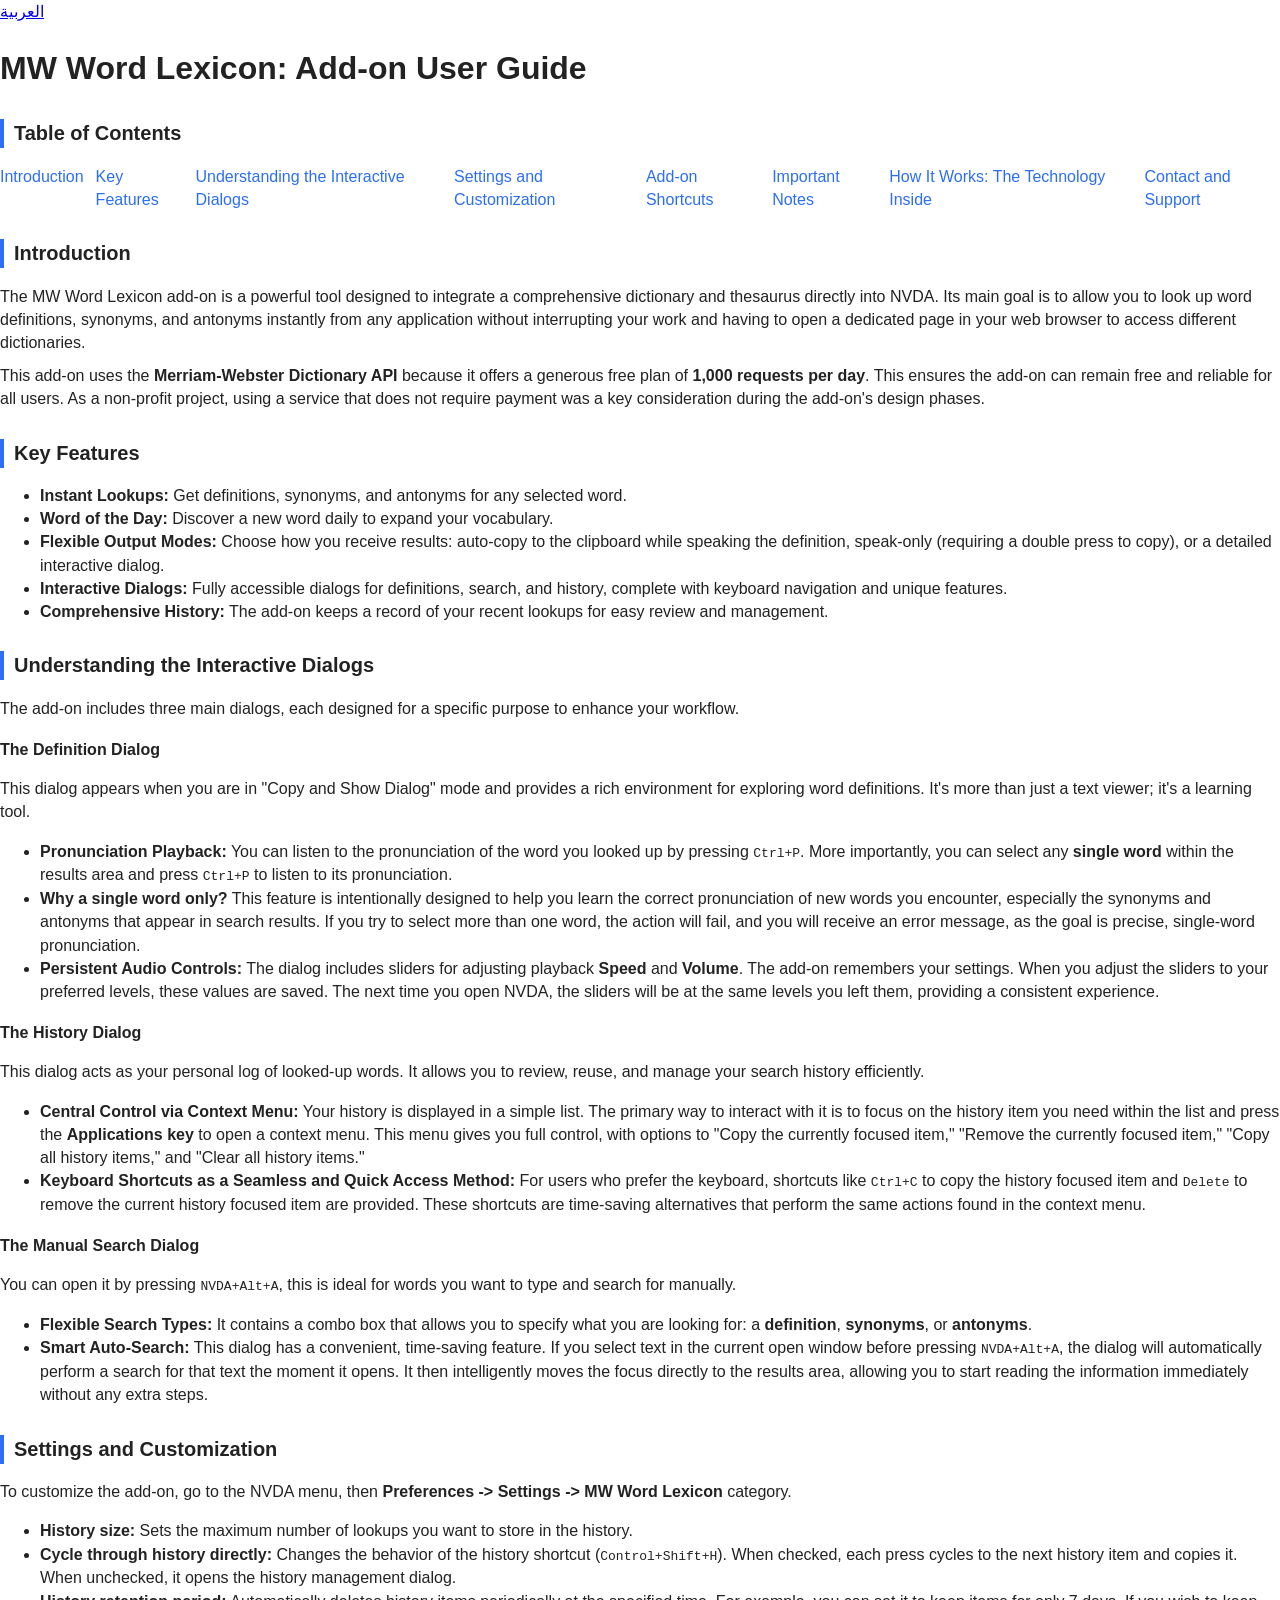
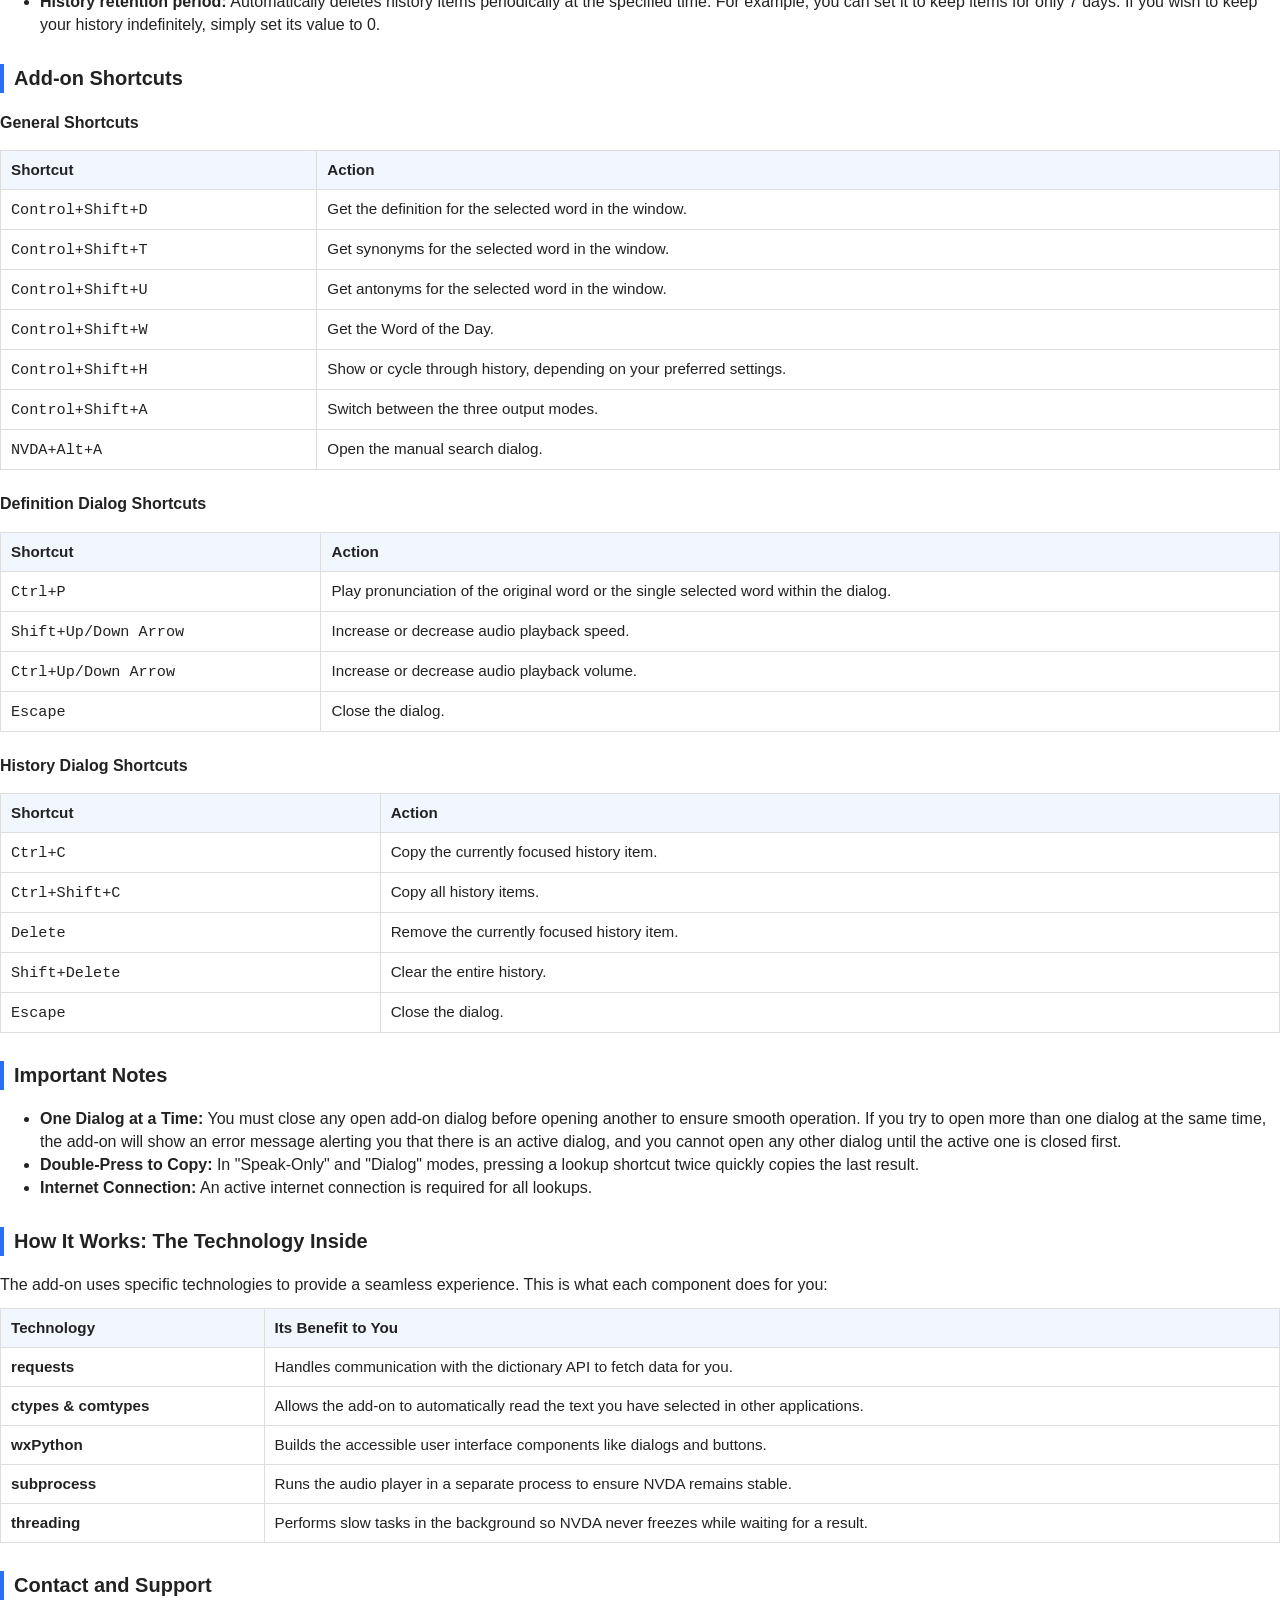
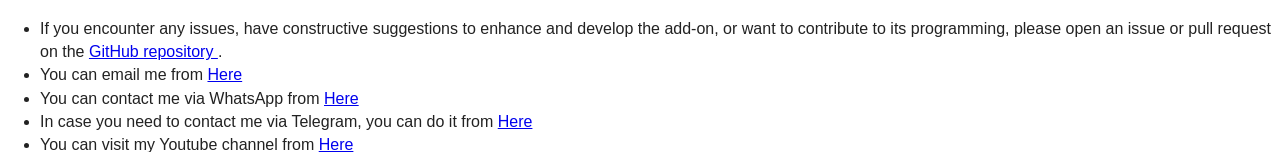
==== docs/en/eng.html @ 2c781e79 "Add user guide in both English and Arabic for the add-on" ====
<!DOCTYPE html>
<html lang="en">
<head>
    <meta charset="UTF-8">
    <meta name="viewport" content="width=device-width, initial-scale=1.0">
    <title>MW Word Lexicon Add-on User Guide</title>
    <link rel="stylesheet" href="style.css">
</head>
<body>
<a href="../ar/ara.html">العربية</a>
    <div class="container">
        <h1>MW Word Lexicon: Add-on User Guide</h1>

        <nav id="toc">
            <h2>Table of Contents</h2>
            <ul>
                <li><a href="#introduction">Introduction</a></li>
                <li><a href="#features">Key Features</a></li>
                <li><a href="#dialogs">Understanding the Interactive Dialogs</a></li>
                <li><a href="#settings">Settings and Customization</a></li>
                <li><a href="#shortcuts">Add-on Shortcuts</a></li>
                <li><a href="#important-notes">Important Notes</a></li>
                <li><a href="#tech">How It Works: The Technology Inside</a></li>
                <li><a href="#contact">Contact and Support</a></li>
            </ul>
        </nav>

        <section id="introduction">
            <h2>Introduction</h2>
            <p>
                The MW Word Lexicon add-on is a powerful tool designed to integrate a comprehensive dictionary and thesaurus directly into NVDA. Its main goal is to allow you to look up word definitions, synonyms, and antonyms instantly from any application without interrupting your work and having to open a dedicated page in your web browser to access different dictionaries.
            </p>
            <p>
                This add-on uses the <strong>Merriam-Webster Dictionary API</strong> because it offers a generous free plan of <strong>1,000 requests per day</strong>. This ensures the add-on can remain free and reliable for all users. As a non-profit project, using a service that does not require payment was a key consideration during the add-on's design phases.
            </p>
        </section>

        <section id="features">
            <h2>Key Features</h2>
            <ul>
                <li><strong>Instant Lookups:</strong> Get definitions, synonyms, and antonyms for any selected word.</li>
                <li><strong>Word of the Day:</strong> Discover a new word daily to expand your vocabulary.</li>
                <li><strong>Flexible Output Modes:</strong> Choose how you receive results: auto-copy to the clipboard while speaking the definition, speak-only (requiring a double press to copy), or a detailed interactive dialog.</li>
                <li><strong>Interactive Dialogs:</strong> Fully accessible dialogs for definitions, search, and history, complete with keyboard navigation and unique features.</li>
                <li><strong>Comprehensive History:</strong> The add-on keeps a record of your recent lookups for easy review and management.</li>
            </ul>
        </section>

        <section id="dialogs">
            <h2>Understanding the Interactive Dialogs</h2>
            <p>The add-on includes three main dialogs, each designed for a specific purpose to enhance your workflow.</p>

            <h3>The Definition Dialog</h3>
            <p>
                This dialog appears when you are in "Copy and Show Dialog" mode and provides a rich environment for exploring word definitions. It's more than just a text viewer; it's a learning tool.
            </p>
            <ul>
                <li>
                    <strong>Pronunciation Playback:</strong> You can listen to the pronunciation of the word you looked up by pressing <code>Ctrl+P</code>. More importantly, you can select any <strong>single word</strong> within the results area and press <code>Ctrl+P</code> to listen to its pronunciation.
                </li>
                <li>
                    <strong>Why a single word only?</strong> This feature is intentionally designed to help you learn the correct pronunciation of new words you encounter, especially the synonyms and antonyms that appear in search results. If you try to select more than one word, the action will fail, and you will receive an error message, as the goal is precise, single-word pronunciation.
                </li>
                <li>
                    <strong>Persistent Audio Controls:</strong> The dialog includes sliders for adjusting playback <strong>Speed</strong> and <strong>Volume</strong>. The add-on remembers your settings. When you adjust the sliders to your preferred levels, these values are saved. The next time you open NVDA, the sliders will be at the same levels you left them, providing a consistent experience.
                </li>
            </ul>

            <h3>The History Dialog</h3>
            <p>
                This dialog acts as your personal log of looked-up words. It allows you to review, reuse, and manage your search history efficiently.
            </p>
            <ul>
                <li>
                    <strong>Central Control via Context Menu:</strong> Your history is displayed in a simple list. The primary way to interact with it is to focus on the  history item you need within the list and press the <strong>Applications key</strong> to open a context menu. This menu gives you full control, with options to "Copy the currently focused item," "Remove the currently focused item," "Copy all history items," and "Clear all history items."
                </li>
                <li>
                    <strong>Keyboard Shortcuts as a Seamless and Quick Access Method:</strong> For users who prefer the keyboard, shortcuts like <code>Ctrl+C</code> to copy the history focused item and <code>Delete</code> to remove the current history focused item are provided. These shortcuts are time-saving alternatives that perform the same actions found in the context menu.
                </li>
            </ul>

            <h3>The Manual Search Dialog</h3>
            <p>
                You can open it by pressing <code>NVDA+Alt+A</code>, this is ideal for words you want to type and search for manually.
            </p>
            <ul>
                <li>
                    <strong>Flexible Search Types:</strong> It contains a combo box that allows you to specify what you are looking for: a <strong>definition</strong>, <strong>synonyms</strong>, or <strong>antonyms</strong>.
                </li>
                <li>
                    <strong>Smart Auto-Search:</strong> This dialog has a convenient, time-saving feature. If you select text in the current open window before pressing <code>NVDA+Alt+A</code>, the dialog will automatically perform a search for that text the moment it opens. It then intelligently moves the focus directly to the results area, allowing you to start reading the information immediately without any extra steps.
                </li>
            </ul>
        </section>

        <section id="settings">
             <h2>Settings and Customization</h2>
            <p>
                To customize the add-on, go to the NVDA menu, then <strong>Preferences -> Settings -> MW Word Lexicon</strong> category.
            </p>
            <ul>
                <li><strong>History size:</strong> Sets the maximum number of lookups you want to store in the history.</li>
                <li><strong>Cycle through history directly:</strong> Changes the behavior of the history shortcut (<code>Control+Shift+H</code>). When checked, each press cycles to the next history item and copies it. When unchecked, it opens the history management dialog.</li>
                <li><strong>History retention period:</strong> Automatically deletes history items periodically at the specified time. For example, you can set it to keep items for only 7 days. If you wish to keep your history indefinitely, simply set its value to 0.</li>
            </ul>
        </section>

        <section id="shortcuts">
            <h2>Add-on Shortcuts</h2>
            
            <h3>General Shortcuts</h3>
            <table>
                <thead><tr><th>Shortcut</th><th>Action</th></tr></thead>
                <tbody>
                    <tr><td><code>Control+Shift+D</code></td><td>Get the definition for the selected word in the window.</td></tr>
                    <tr><td><code>Control+Shift+T</code></td><td>Get synonyms for the selected word in the window.</td></tr>
                    <tr><td><code>Control+Shift+U</code></td><td>Get antonyms for the selected word in the window.</td></tr>
                    <tr><td><code>Control+Shift+W</code></td><td>Get the Word of the Day.</td></tr>
                    <tr><td><code>Control+Shift+H</code></td><td>Show or cycle through history, depending on your preferred settings.</td></tr>
                    <tr><td><code>Control+Shift+A</code></td><td>Switch between the three output modes.</td></tr>
                    <tr><td><code>NVDA+Alt+A</code></td><td>Open the manual search dialog.</td></tr>
                </tbody>
            </table>

            <h3>Definition Dialog Shortcuts</h3>
            <table>
                <thead><tr><th>Shortcut</th><th>Action</th></tr></thead>
                <tbody>
                    <tr><td><code>Ctrl+P</code></td><td>Play pronunciation of the original word or the single selected word within the dialog.</td></tr>
                    <tr><td><code>Shift+Up/Down Arrow</code></td><td>Increase or decrease audio playback speed.</td></tr>
                    <tr><td><code>Ctrl+Up/Down Arrow</code></td><td>Increase or decrease audio playback volume.</td></tr>
                    <tr><td><code>Escape</code></td><td>Close the dialog.</td></tr>
                </tbody>
            </table>

            <h3>History Dialog Shortcuts</h3>
            <table>
                <thead><tr><th>Shortcut</th><th>Action</th></tr></thead>
                <tbody>
                    <tr><td><code>Ctrl+C</code></td><td>Copy the currently focused history item.</td></tr>
                    <tr><td><code>Ctrl+Shift+C</code></td><td>Copy all history items.</td></tr>
                    <tr><td><code>Delete</code></td><td>Remove the currently focused history item.</td></tr>
                    <tr><td><code>Shift+Delete</code></td><td>Clear the entire history.</td></tr>
                    <tr><td><code>Escape</code></td><td>Close the dialog.</td></tr>
                </tbody>
            </table>
        </section>
        
        <section id="important-notes">
            <h2>Important Notes</h2>
            <ul>
                <li><strong>One Dialog at a Time:</strong> You must close any open add-on dialog before opening another to ensure smooth operation. If you try to open more than one dialog at the same time, the add-on will show an error message alerting you that there is an active dialog, and you cannot open any other dialog until the active one is closed first.</li>
                <li><strong>Double-Press to Copy:</strong> In "Speak-Only" and "Dialog" modes, pressing a lookup shortcut twice quickly copies the last result.</li>
                <li><strong>Internet Connection:</strong> An active internet connection is required for all lookups.</li>
            </ul>
        </section>

        <section id="tech">
            <h2>How It Works: The Technology Inside</h2>
            <p>The add-on uses specific technologies to provide a seamless experience. This is what each component does for you:</p>
            <table>
                <thead>
                    <tr>
                        <th>Technology</th>
                        <th>Its Benefit to You</th>
                    </tr>
                </thead>
                <tbody>
                    <tr>
                        <td><strong>requests</strong></td>
                        <td>Handles communication with the dictionary API to fetch data for you.</td>
                    </tr>
                    <tr>
                        <td><strong>ctypes & comtypes</strong></td>
                        <td>Allows the add-on to automatically read the text you have selected in other applications.</td>
                    </tr>
                    <tr>
                        <td><strong>wxPython</strong></td>
                        <td>Builds the accessible user interface components like dialogs and buttons.</td>
                    </tr>
                    <tr>
                        <td><strong>subprocess</strong></td>
                        <td>Runs the audio player in a separate process to ensure NVDA remains stable.</td>
                    </tr>
                    <tr>
                        <td><strong>threading</strong></td>
                        <td>Performs slow tasks in the background so NVDA never freezes while waiting for a result.</td>
                    </tr>
                </tbody>
            </table>
        </section>

        <section id="contact">
            <h2>Contact and Support</h2>
            <ul>
                <li>If you encounter any issues, have constructive suggestions to enhance and develop the add-on, or want to contribute to its programming, please open an issue or pull request on the
                    <a href="https://github.com/Abdullahashraf32/MW-word-lexicon/tree/MW-word-lexicon/">
                        GitHub repository
                    </a>.
                </li>
                <li>You can email me from <a href="mailto: abdullahashraf4846@gmail.com">Here</a></li>
                <li>You can contact me via WhatsApp from <a href="https://wa.me/+201148467527">Here</a></li>
                <li>In case you need to contact me via Telegram, you can do it from <a href="https://t.me/abdullahashraf4846">Here</a></li>
                <li>You can visit my Youtube channel from <a href="https://www.youtube.com/@AbdullahAshraf-zc5dx">Here</a></li>
            </ul>
        </section>
    </div>
</body>
</html>
---- docs/en/style.css ----
:root {
  --max-width: 980px;
  --accent: #2c6ef6;
  --muted: #666;
  --striped-bg: #fafafa;
  --table-border: #ddd;
  --heading-bg: #f6f8fb;
}

body {
  font-family: -apple-system, BlinkMacSystemFont, "Segoe UI", Roboto, "Helvetica Neue", Arial, sans-serif;
  margin: 0;
  padding: 0;
  color: #222;
  line-height: 1.45;
  background: #fff;
}

header {
  background: var(--heading-bg);
  border-bottom: 1px solid #e6e9ef;
  padding: 18px;
}

header h1 {
  margin: 0 0 8px 0;
  font-size: 1.6rem;
}

nav ul {
  list-style: none;
  padding: 0;
  margin: 0;
  display: flex;
  gap: 12px;
}

nav a {
  color: var(--accent);
  text-decoration: none;
}

main {
  max-width: var(--max-width);
  margin: 18px auto;
  padding: 0 18px;
}

h2 {
  margin-top: 28px;
  font-size: 1.25rem;
  border-left: 4px solid var(--accent);
  padding-left: 10px;
  background: #fff;
}

h3 {
  margin-top: 18px;
  font-size: 1rem;
}

p {
  margin: 10px 0;
}

table {
  width: 100%;
  border-collapse: collapse;
  margin: 12px 0 22px 0;
  font-size: 0.95rem;
}

table th,
table td {
  border: 1px solid var(--table-border);
  padding: 8px 10px;
  text-align: left;
  vertical-align: top;
}

table thead th {
  background: #f2f6ff;
  font-weight: 600;
}

table.striped tbody tr:nth-child(odd) {
  background: var(--striped-bg);
}

nav a:hover,
nav a:focus {
  text-decoration: underline;
}

footer {
  max-width: var(--max-width);
  margin: 24px auto;
  padding: 10px 18px;
  color: var(--muted);
  font-size: 0.9rem;
  border-top: 1px solid #eee;
}
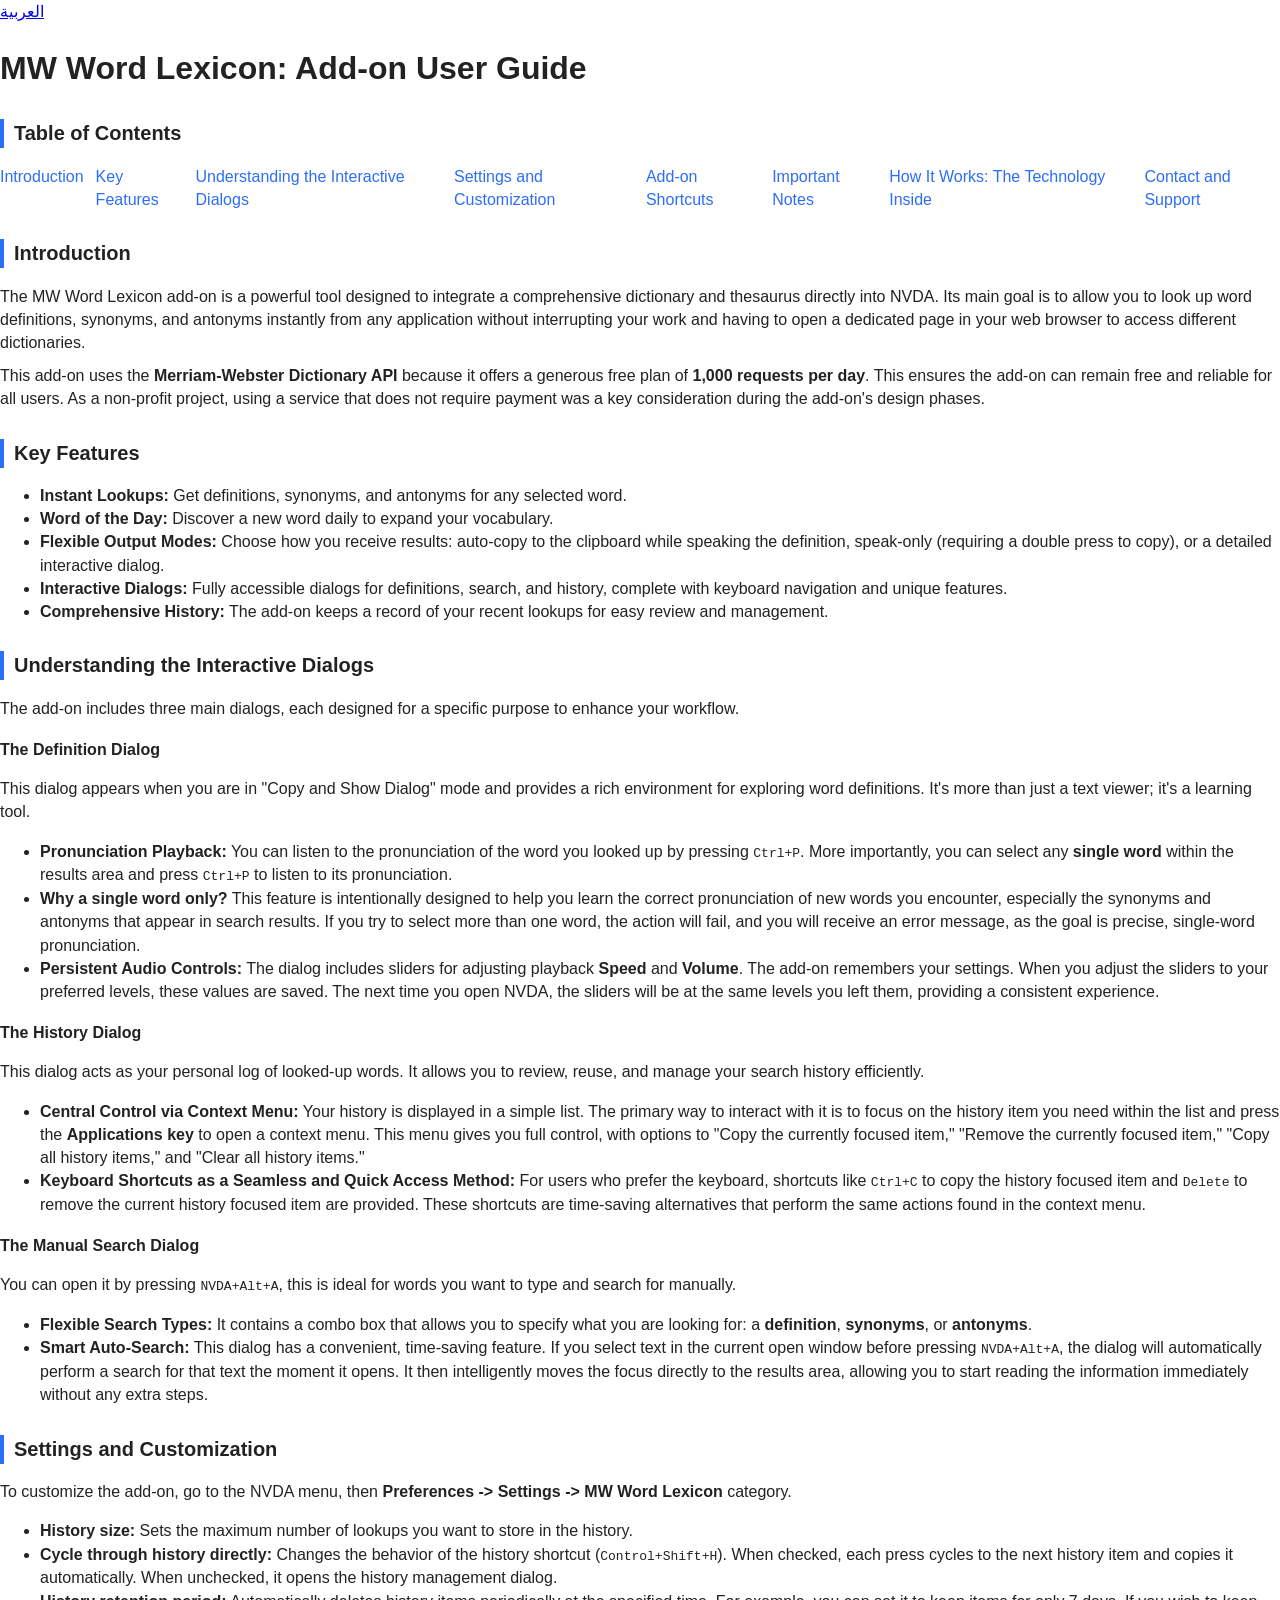
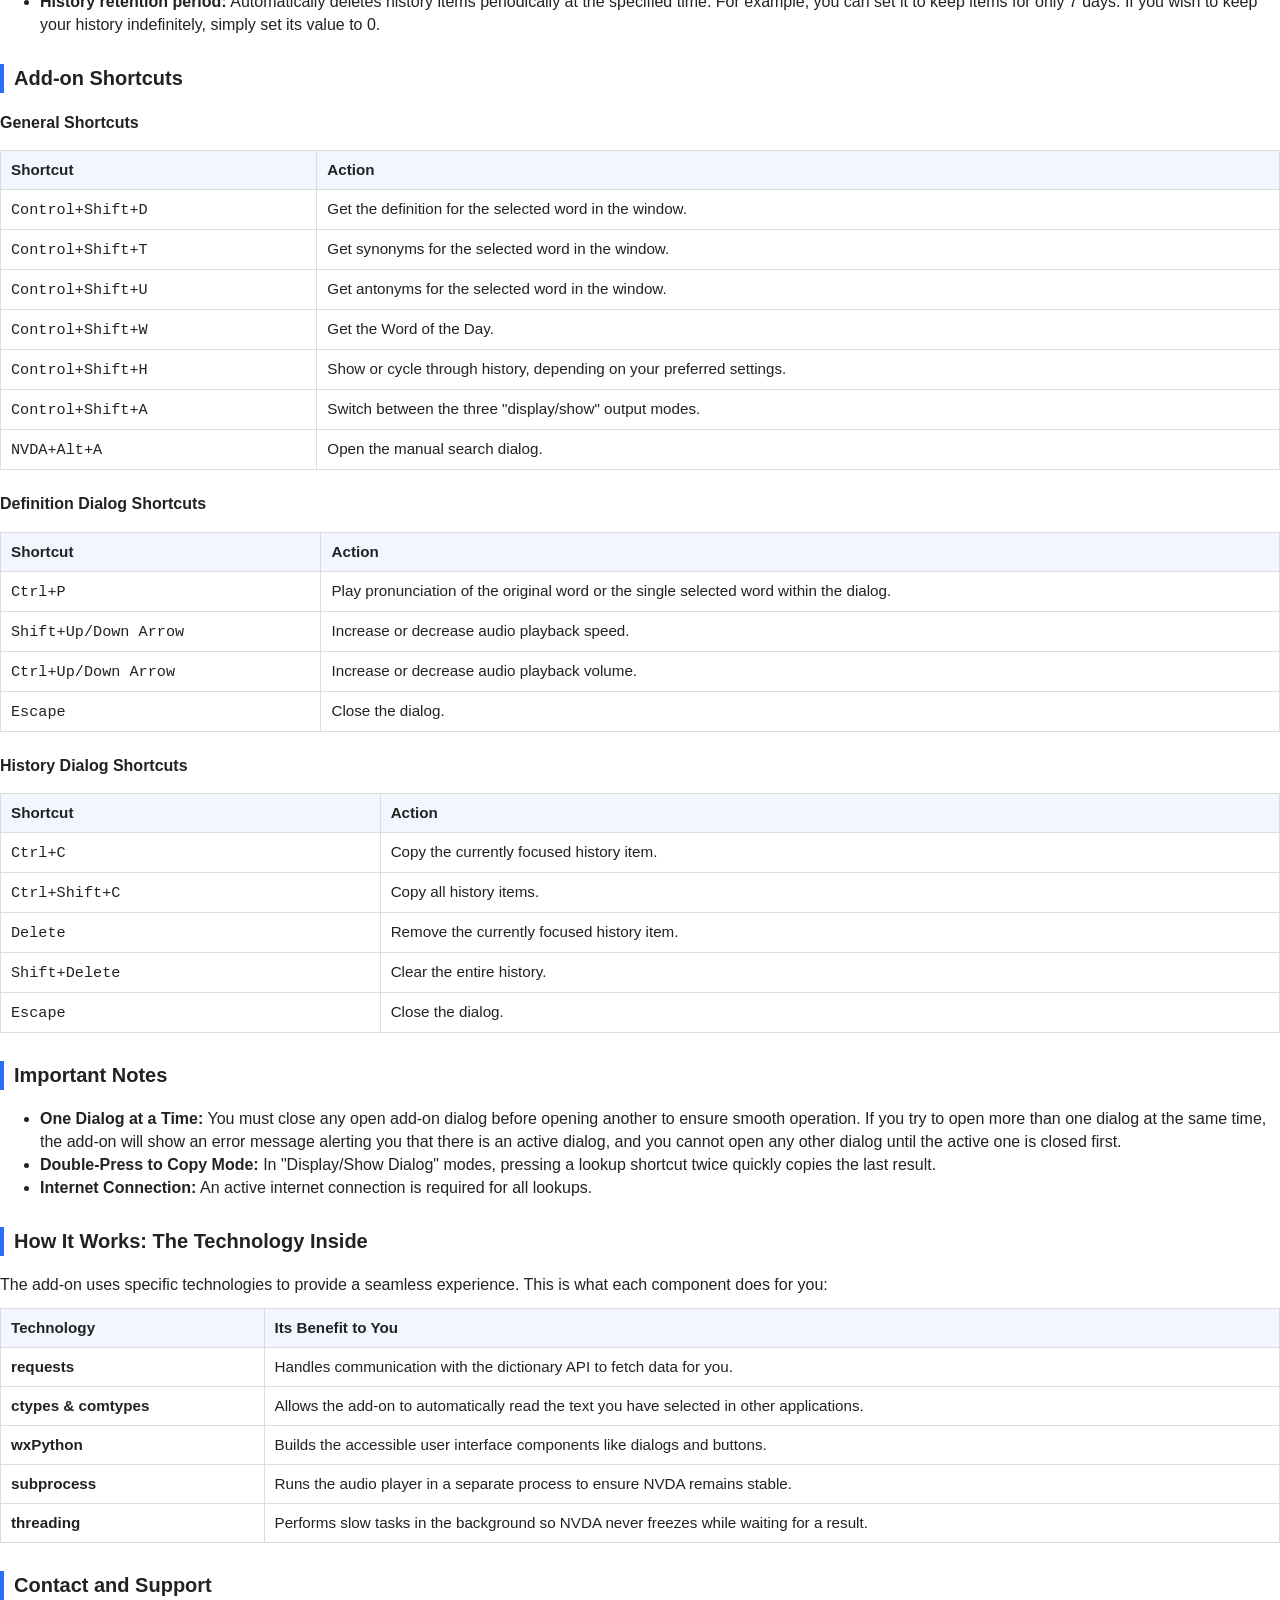
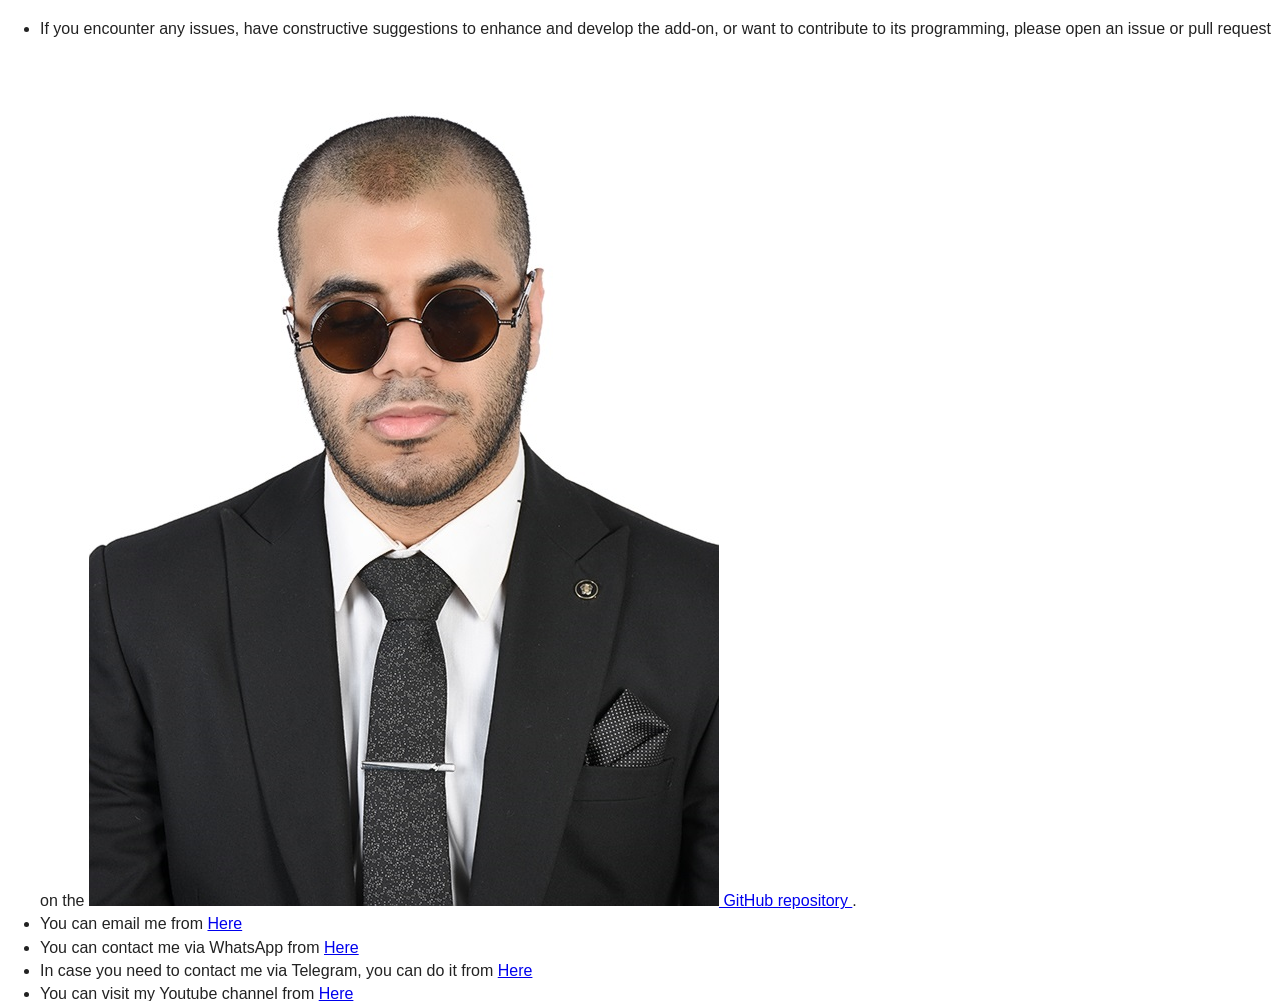
==== commit 4b2cc31f: "Add NVDA addon template, include GPLv2 LICENSE file, and adding some improvements for the user guide" ====
--- a/docs/en/eng.html
+++ b/docs/en/eng.html
@@ -100,7 +100,7 @@
             </p>
             <ul>
                 <li><strong>History size:</strong> Sets the maximum number of lookups you want to store in the history.</li>
-                <li><strong>Cycle through history directly:</strong> Changes the behavior of the history shortcut (<code>Control+Shift+H</code>). When checked, each press cycles to the next history item and copies it. When unchecked, it opens the history management dialog.</li>
+                <li><strong>Cycle through history directly:</strong> Changes the behavior of the history shortcut (<code>Control+Shift+H</code>). When checked, each press cycles to the next history item and copies it automatically. When unchecked, it opens the history management dialog.</li>
                 <li><strong>History retention period:</strong> Automatically deletes history items periodically at the specified time. For example, you can set it to keep items for only 7 days. If you wish to keep your history indefinitely, simply set its value to 0.</li>
             </ul>
         </section>
@@ -117,7 +117,7 @@
                     <tr><td><code>Control+Shift+U</code></td><td>Get antonyms for the selected word in the window.</td></tr>
                     <tr><td><code>Control+Shift+W</code></td><td>Get the Word of the Day.</td></tr>
                     <tr><td><code>Control+Shift+H</code></td><td>Show or cycle through history, depending on your preferred settings.</td></tr>
-                    <tr><td><code>Control+Shift+A</code></td><td>Switch between the three output modes.</td></tr>
+                    <tr><td><code>Control+Shift+A</code></td><td>Switch between the three "display/show" output modes.</td></tr>
                     <tr><td><code>NVDA+Alt+A</code></td><td>Open the manual search dialog.</td></tr>
                 </tbody>
             </table>
@@ -150,7 +150,7 @@
             <h2>Important Notes</h2>
             <ul>
                 <li><strong>One Dialog at a Time:</strong> You must close any open add-on dialog before opening another to ensure smooth operation. If you try to open more than one dialog at the same time, the add-on will show an error message alerting you that there is an active dialog, and you cannot open any other dialog until the active one is closed first.</li>
-                <li><strong>Double-Press to Copy:</strong> In "Speak-Only" and "Dialog" modes, pressing a lookup shortcut twice quickly copies the last result.</li>
+                <li><strong>Double-Press to Copy Mode:</strong> In "Display/Show Dialog" modes, pressing a lookup shortcut twice quickly copies the last result.</li>
                 <li><strong>Internet Connection:</strong> An active internet connection is required for all lookups.</li>
             </ul>
         </section>
@@ -194,9 +194,11 @@
             <h2>Contact and Support</h2>
             <ul>
                 <li>If you encounter any issues, have constructive suggestions to enhance and develop the add-on, or want to contribute to its programming, please open an issue or pull request on the
-                    <a href="https://github.com/Abdullahashraf32/MW-word-lexicon/tree/MW-word-lexicon/">
-                        GitHub repository
-                    </a>.
+                    <a href="https://github.com/Abdullahashraf32/MW-word-lexicon/tree/MW-word-lexicon/"
+target="_blank" rel="noopener noreferrer">
+    <img src="DSC_8938.png" alt="My Photo"/>
+    GitHub repository
+  </a>.
                 </li>
                 <li>You can email me from <a href="mailto: abdullahashraf4846@gmail.com">Here</a></li>
                 <li>You can contact me via WhatsApp from <a href="https://wa.me/+201148467527">Here</a></li>
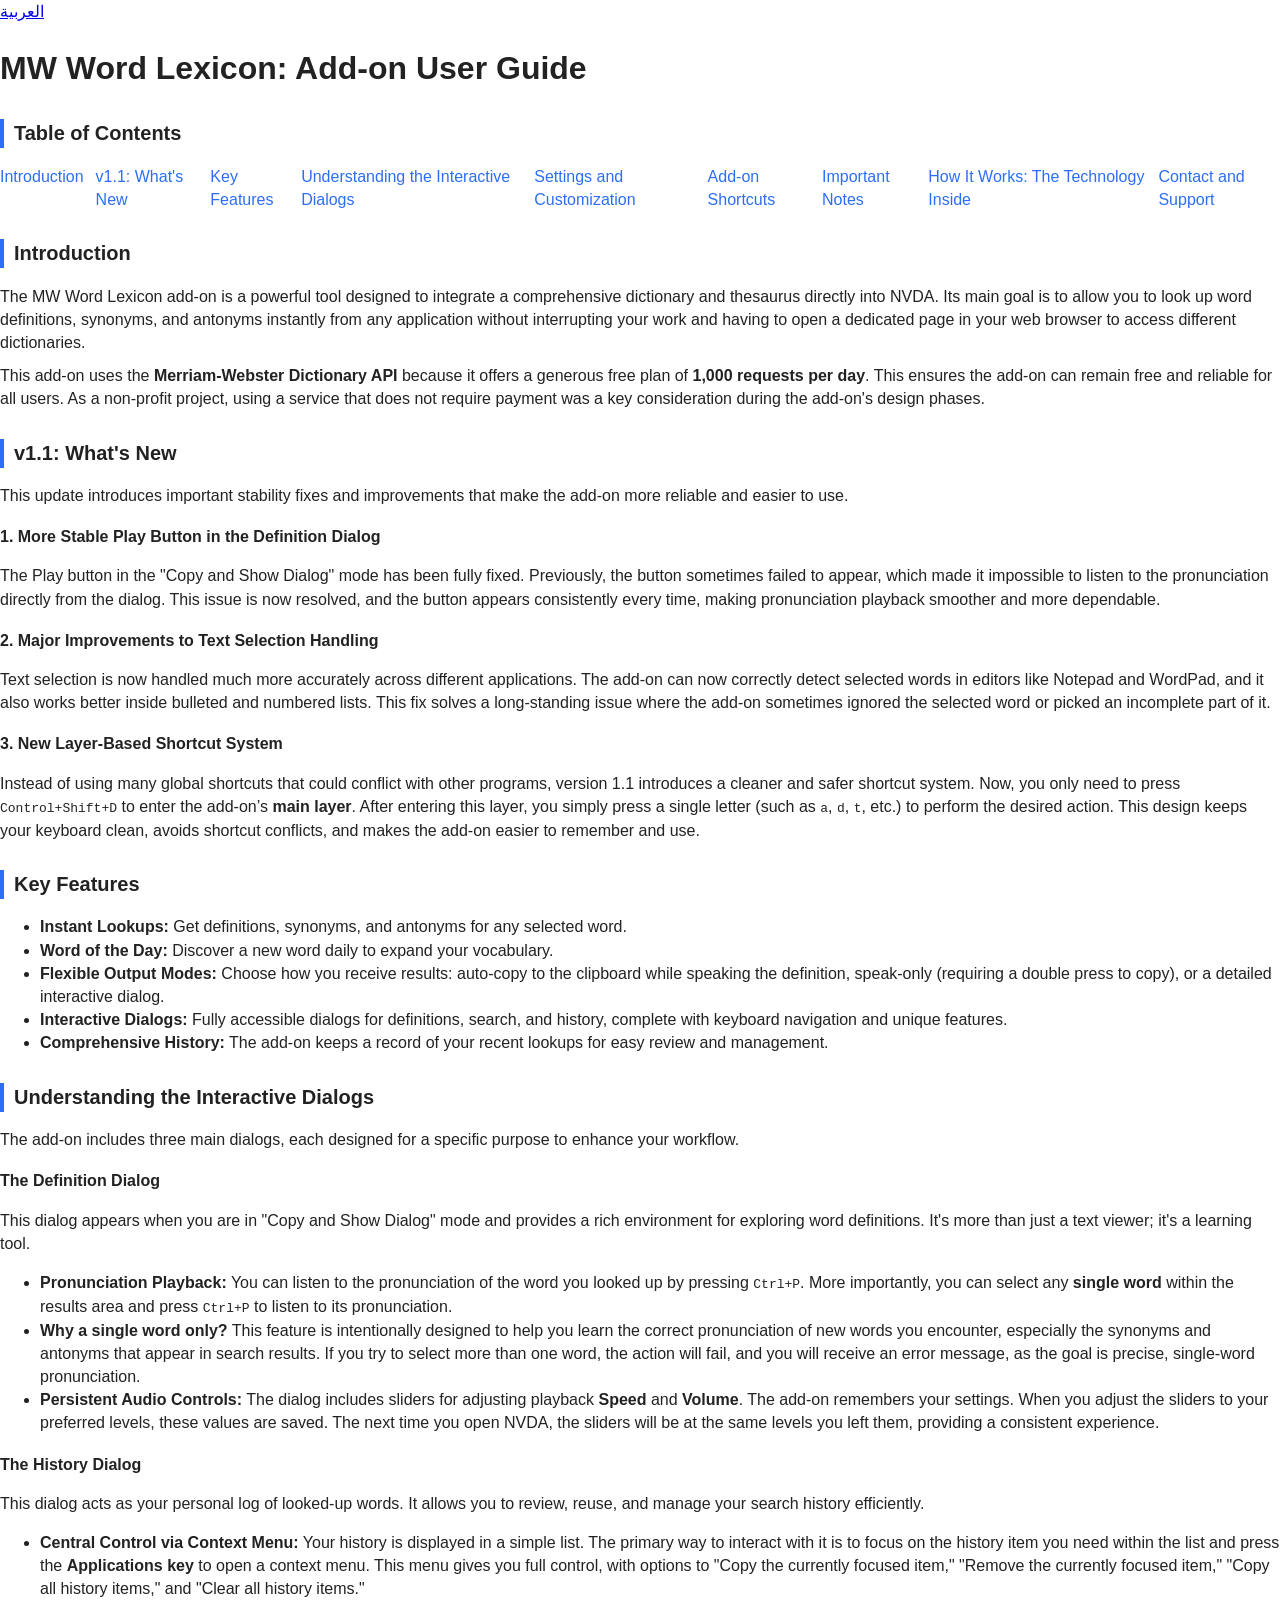
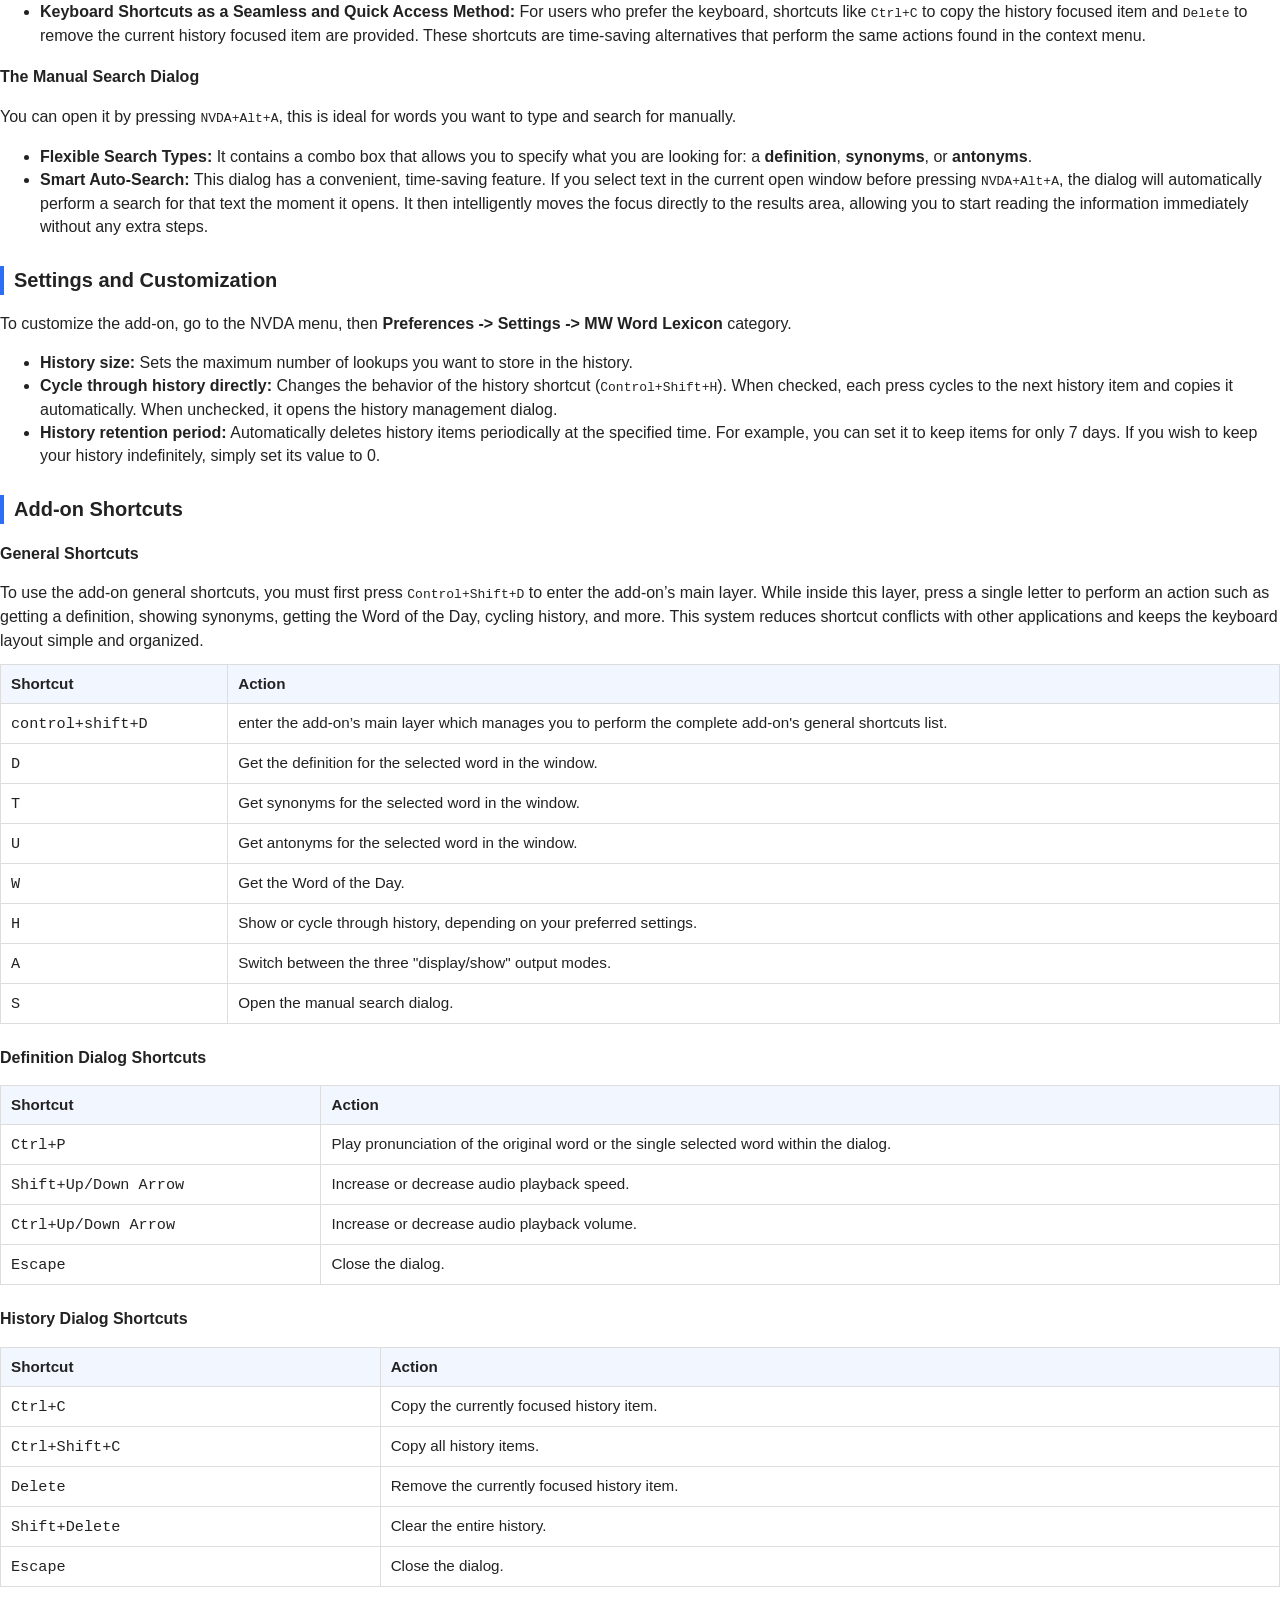
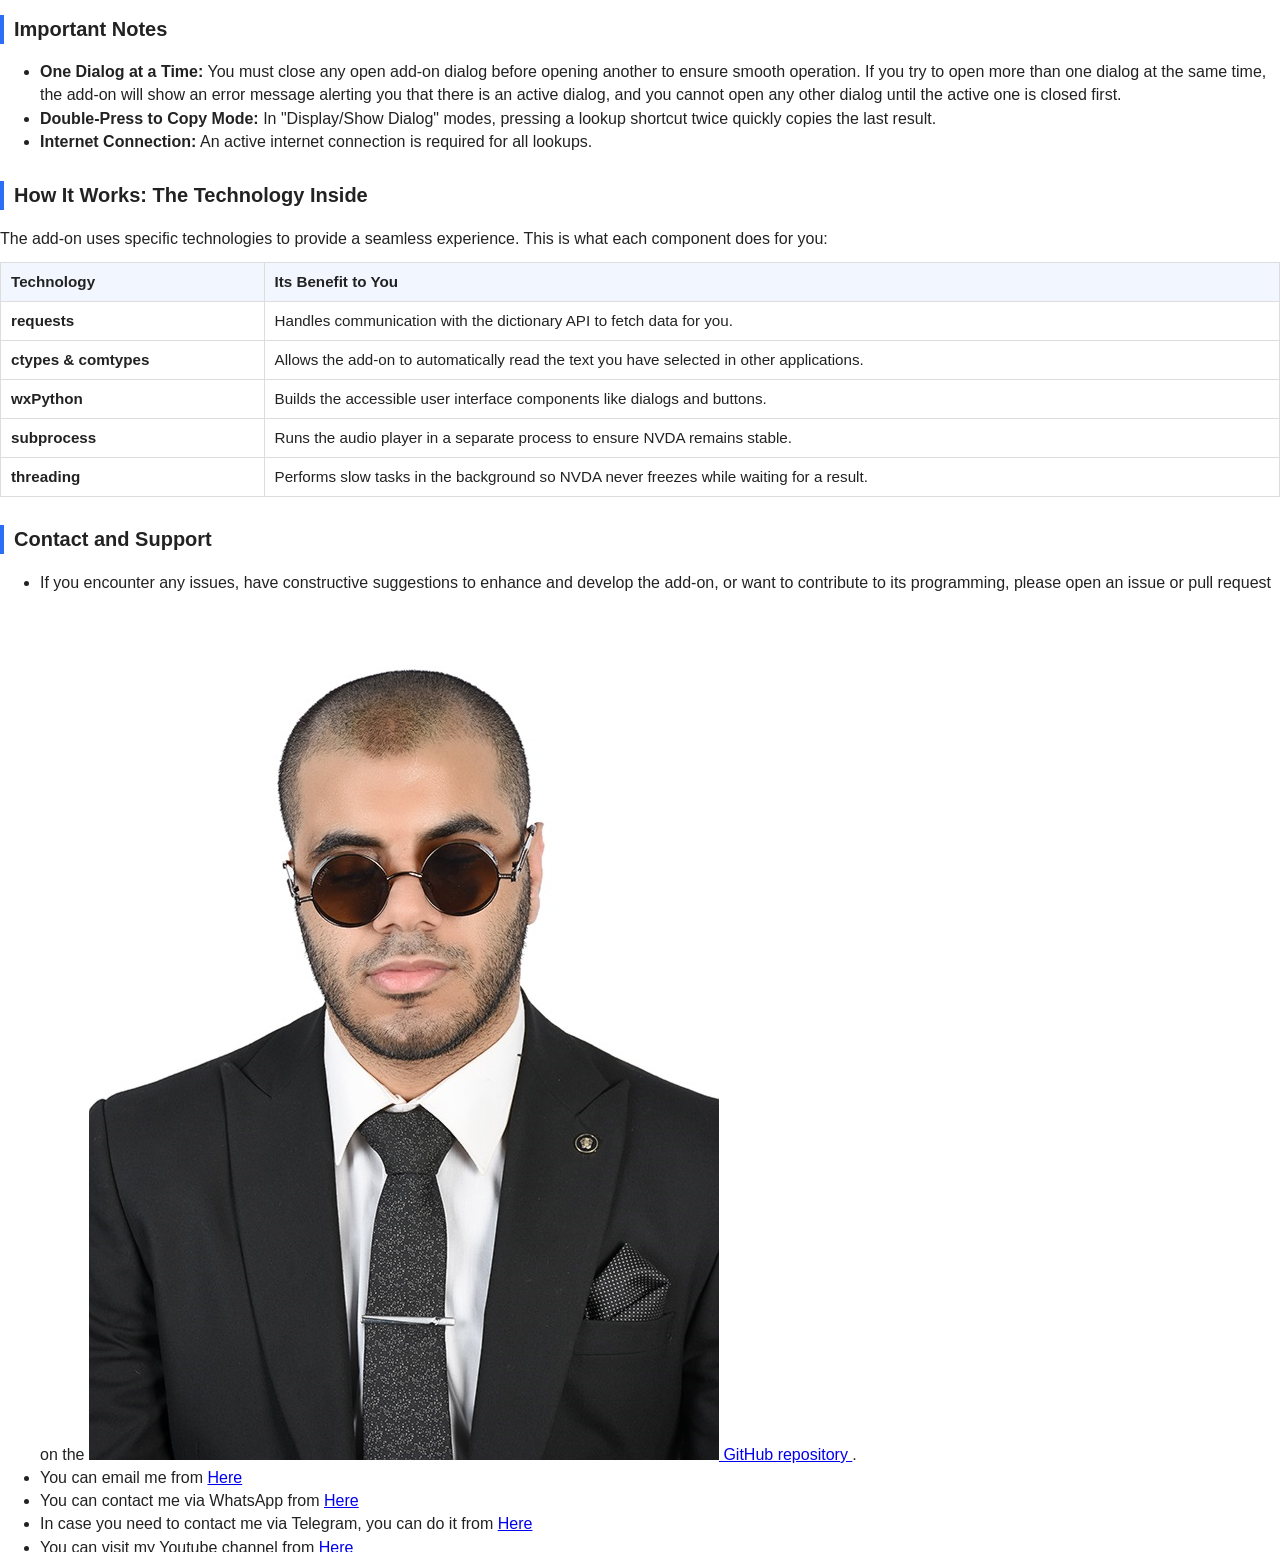
==== commit 26dbb9fa: "explaining the new addo-on's release changes in the add-on's userguide and readme files" ====
--- a/docs/en/eng.html
+++ b/docs/en/eng.html
@@ -15,6 +15,7 @@
             <h2>Table of Contents</h2>
             <ul>
                 <li><a href="#introduction">Introduction</a></li>
+                <li><a href="#v1.1update">v1.1: What's New</a></li>
                 <li><a href="#features">Key Features</a></li>
                 <li><a href="#dialogs">Understanding the Interactive Dialogs</a></li>
                 <li><a href="#settings">Settings and Customization</a></li>
@@ -34,6 +35,34 @@
                 This add-on uses the <strong>Merriam-Webster Dictionary API</strong> because it offers a generous free plan of <strong>1,000 requests per day</strong>. This ensures the add-on can remain free and reliable for all users. As a non-profit project, using a service that does not require payment was a key consideration during the add-on's design phases.
             </p>
         </section>
+<section id="v1.1update">
+    <h2>v1.1: What's New</h2>
+    <p>
+        This update introduces important stability fixes and improvements that make the add-on more reliable and easier to use.
+    </p>
+
+    <h3>1. More Stable Play Button in the Definition Dialog</h3>
+    <p>
+        The Play button in the "Copy and Show Dialog" mode has been fully fixed. 
+        Previously, the button sometimes failed to appear, which made it impossible to listen to the pronunciation directly from the dialog. 
+        This issue is now resolved, and the button appears consistently every time, making pronunciation playback smoother and more dependable.
+    </p>
+
+    <h3>2. Major Improvements to Text Selection Handling</h3>
+    <p>
+        Text selection is now handled much more accurately across different applications.  
+        The add-on can now correctly detect selected words in editors like Notepad and WordPad, and it also works better inside bulleted and numbered lists.  
+        This fix solves a long-standing issue where the add-on sometimes ignored the selected word or picked an incomplete part of it.
+    </p>
+
+    <h3>3. New Layer-Based Shortcut System</h3>
+    <p>
+        Instead of using many global shortcuts that could conflict with other programs, version 1.1 introduces a cleaner and safer shortcut system.  
+        Now, you only need to press <code>Control+Shift+D</code> to enter the add-on’s <strong>main layer</strong>.  
+        After entering this layer, you simply press a single letter (such as <code>a</code>, <code>d</code>, <code>t</code>, etc.) to perform the desired action.  
+        This design keeps your keyboard clean, avoids shortcut conflicts, and makes the add-on easier to remember and use.
+    </p>
+</section>
 
         <section id="features">
             <h2>Key Features</h2>
@@ -109,16 +138,22 @@
             <h2>Add-on Shortcuts</h2>
             
             <h3>General Shortcuts</h3>
+           <p>
+    To use the add-on general shortcuts, you must first press <code>Control+Shift+D</code> to enter the add-on’s main layer.  
+    While inside this layer, press a single letter to perform an action such as getting a definition, showing synonyms, getting the Word of the Day, cycling history, and more.  
+    This system reduces shortcut conflicts with other applications and keeps the keyboard layout simple and organized.
+</p>
             <table>
                 <thead><tr><th>Shortcut</th><th>Action</th></tr></thead>
                 <tbody>
-                    <tr><td><code>Control+Shift+D</code></td><td>Get the definition for the selected word in the window.</td></tr>
-                    <tr><td><code>Control+Shift+T</code></td><td>Get synonyms for the selected word in the window.</td></tr>
-                    <tr><td><code>Control+Shift+U</code></td><td>Get antonyms for the selected word in the window.</td></tr>
-                    <tr><td><code>Control+Shift+W</code></td><td>Get the Word of the Day.</td></tr>
-                    <tr><td><code>Control+Shift+H</code></td><td>Show or cycle through history, depending on your preferred settings.</td></tr>
-                    <tr><td><code>Control+Shift+A</code></td><td>Switch between the three "display/show" output modes.</td></tr>
-                    <tr><td><code>NVDA+Alt+A</code></td><td>Open the manual search dialog.</td></tr>
+<tr><td><code>control+shift+D</code></td><td>enter the add-on’s main layer which manages you to perform the complete add-on's general shortcuts list.</td></tr>
+                    <tr><td><code>D</code></td><td>Get the definition for the selected word in the window.</td></tr>
+                    <tr><td><code>T</code></td><td>Get synonyms for the selected word in the window.</td></tr>
+                    <tr><td><code>U</code></td><td>Get antonyms for the selected word in the window.</td></tr>
+                    <tr><td><code>W</code></td><td>Get the Word of the Day.</td></tr>
+                    <tr><td><code>H</code></td><td>Show or cycle through history, depending on your preferred settings.</td></tr>
+                    <tr><td><code>A</code></td><td>Switch between the three "display/show" output modes.</td></tr>
+                    <tr><td><code>S</code></td><td>Open the manual search dialog.</td></tr>
                 </tbody>
             </table>
 
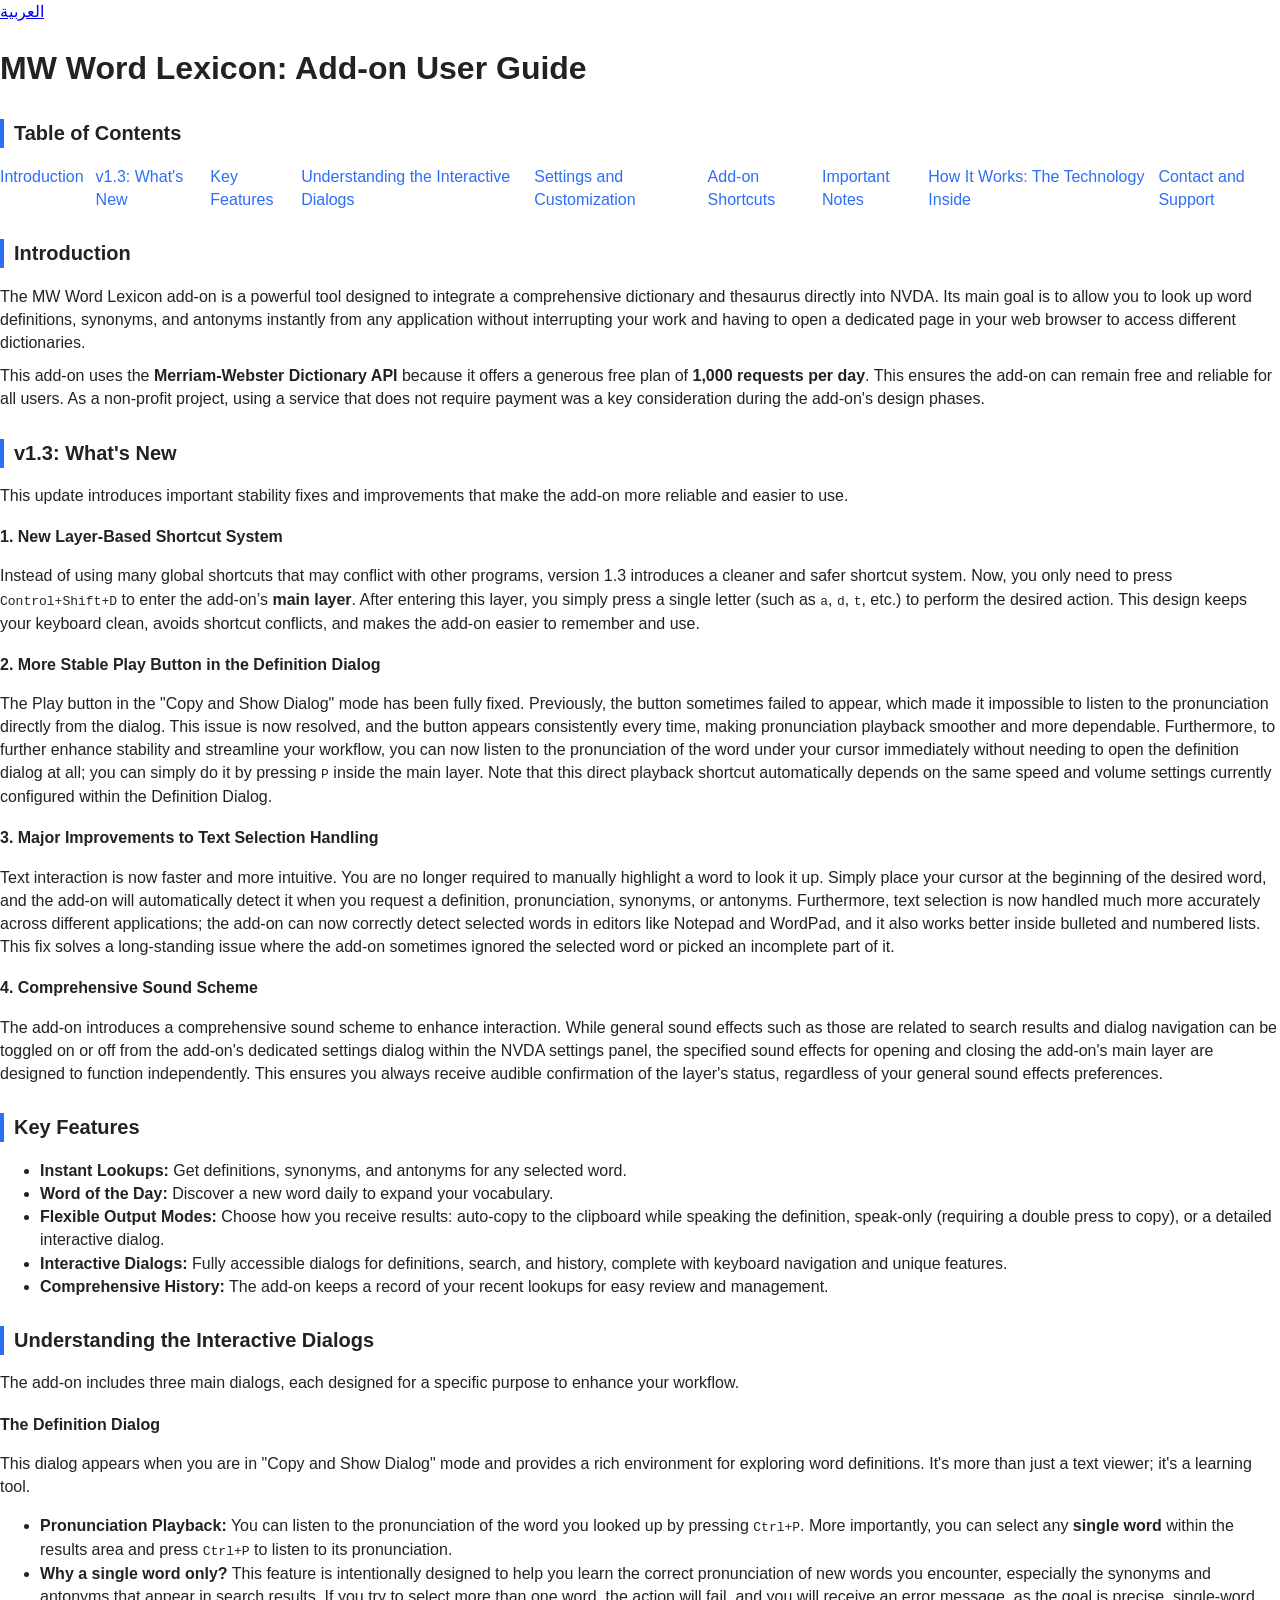
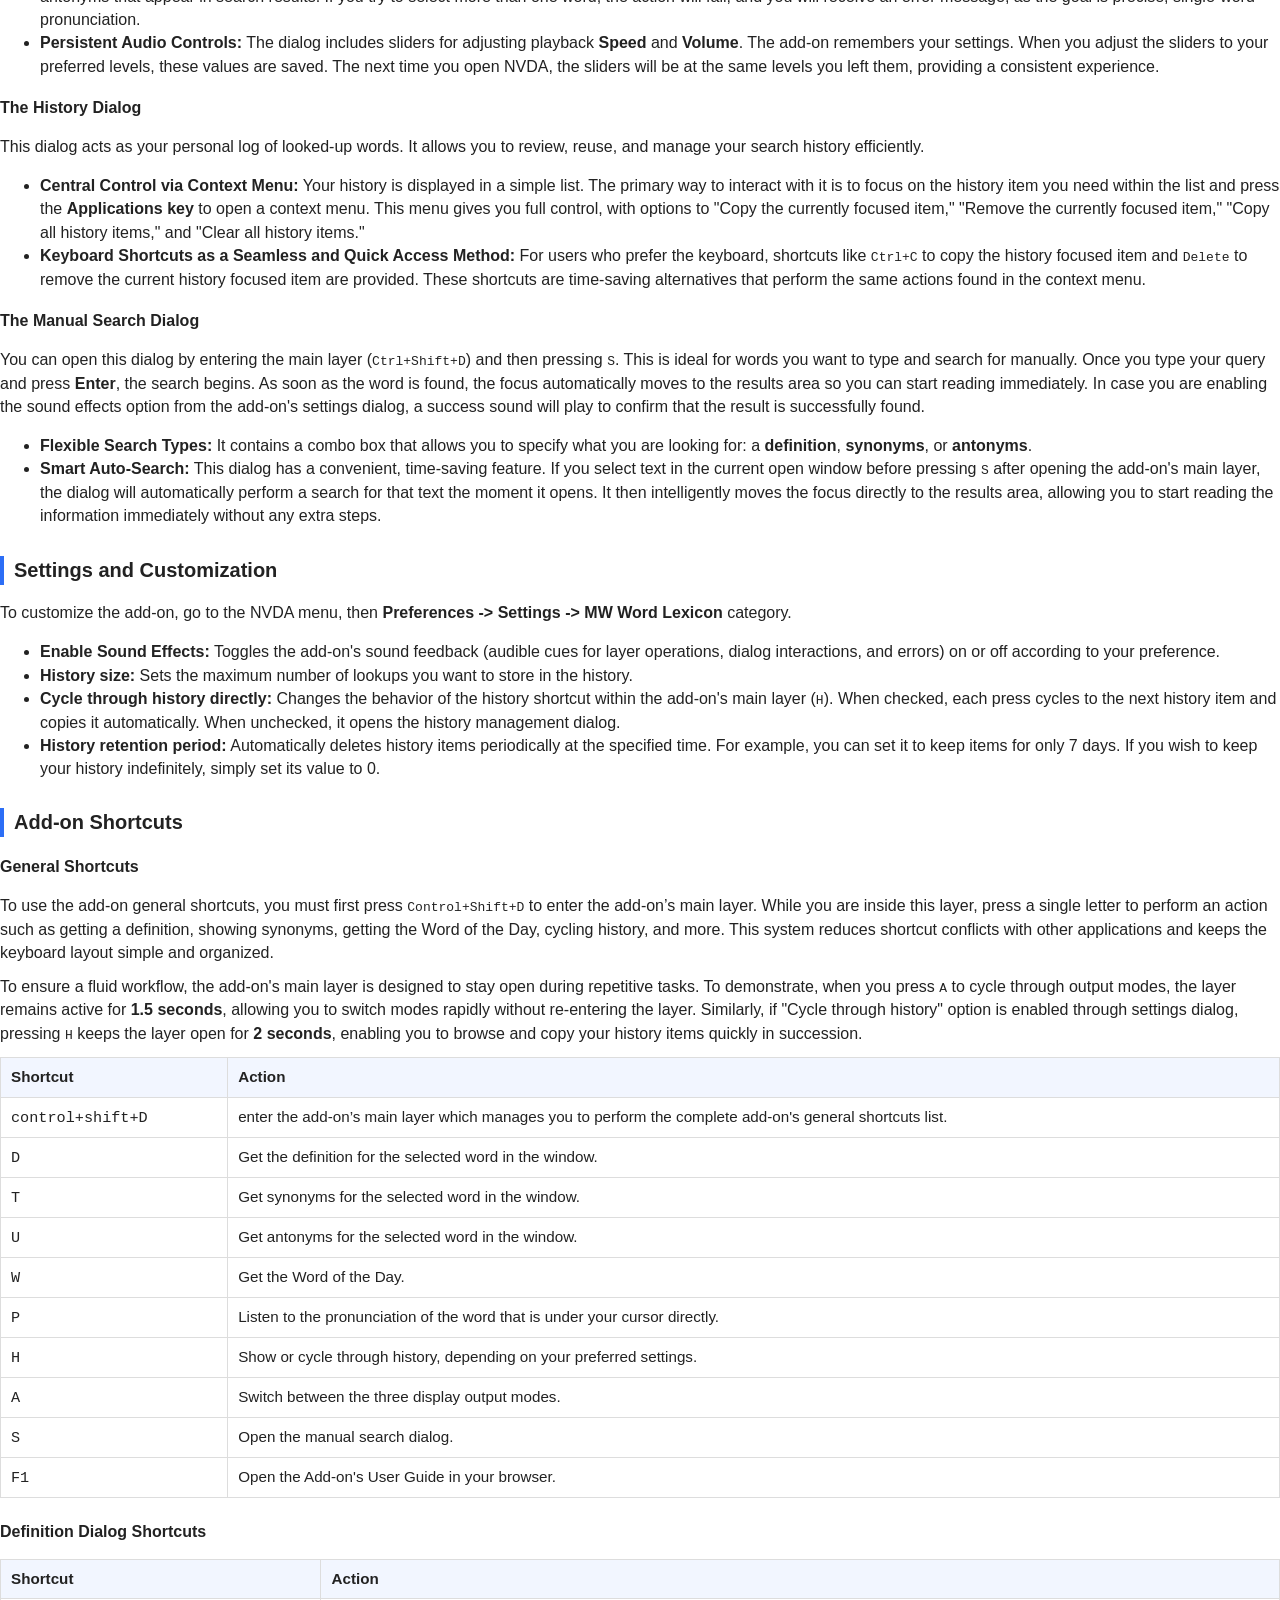
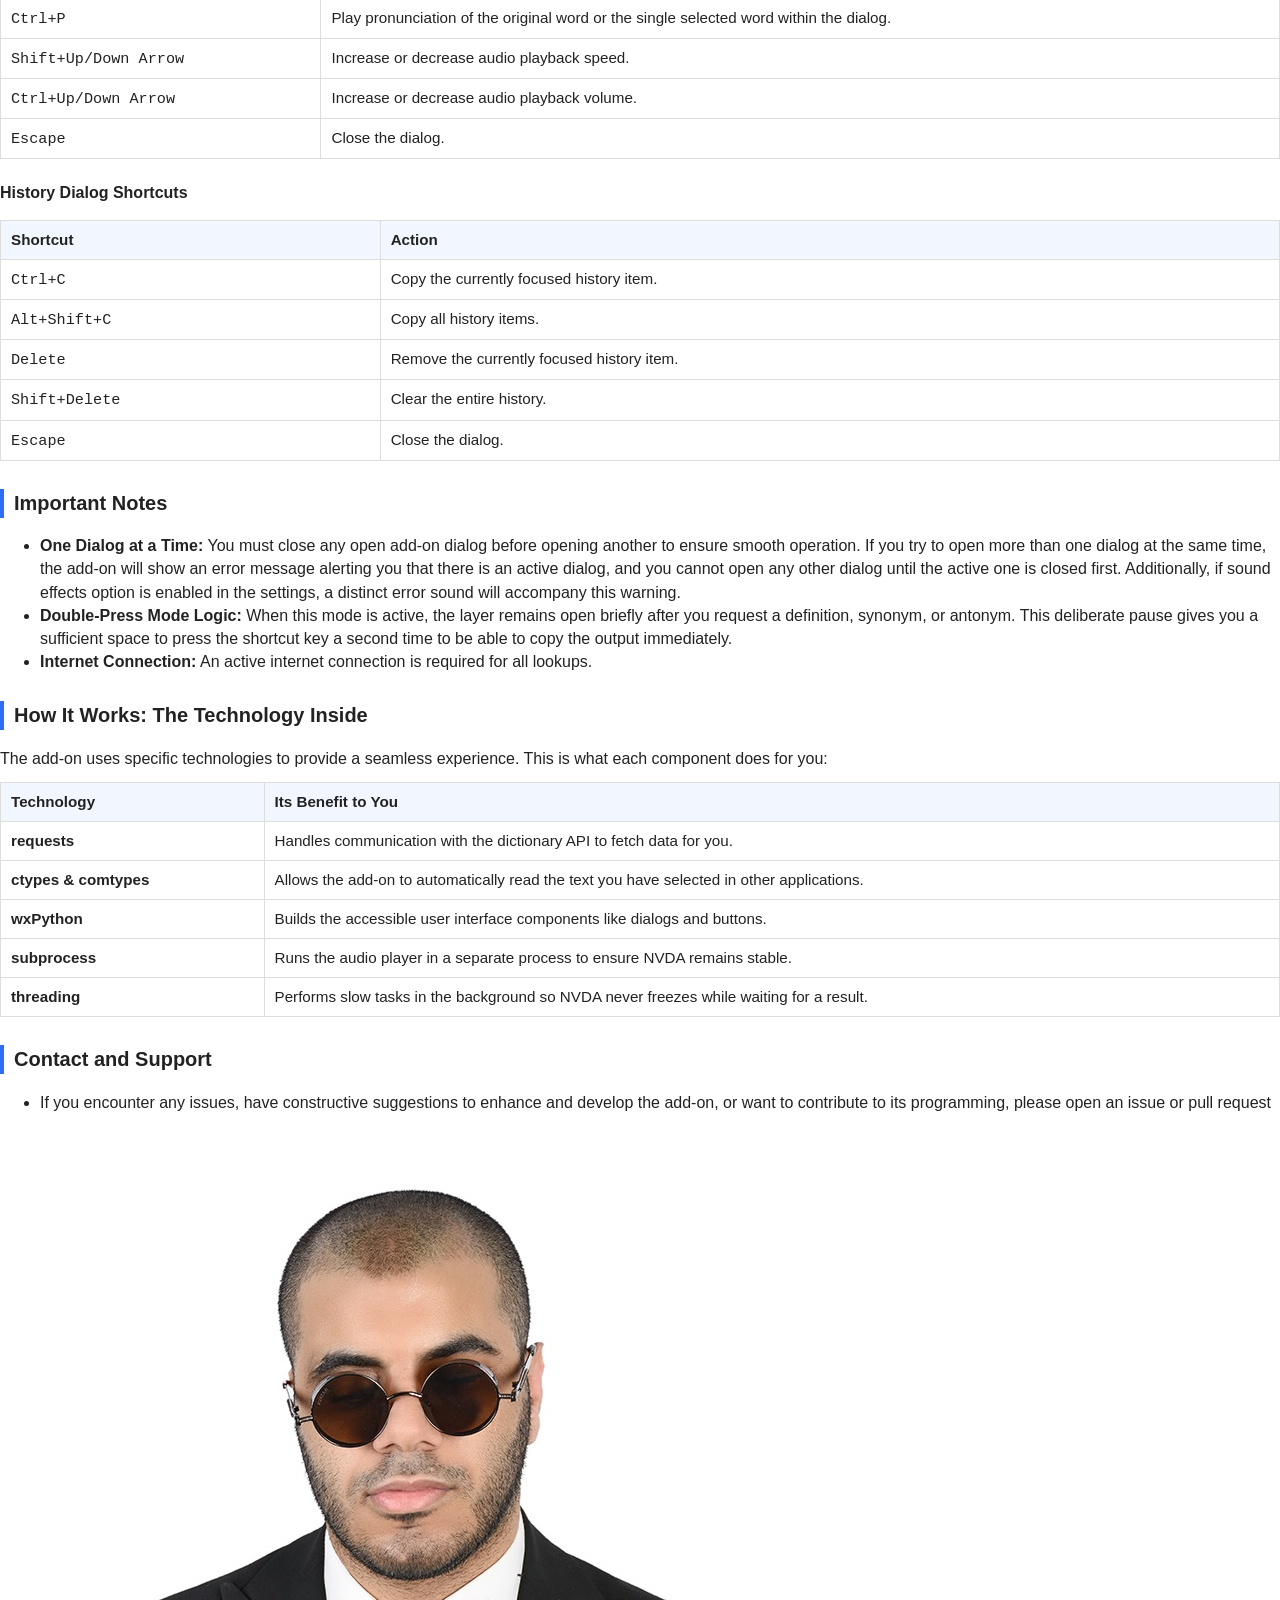
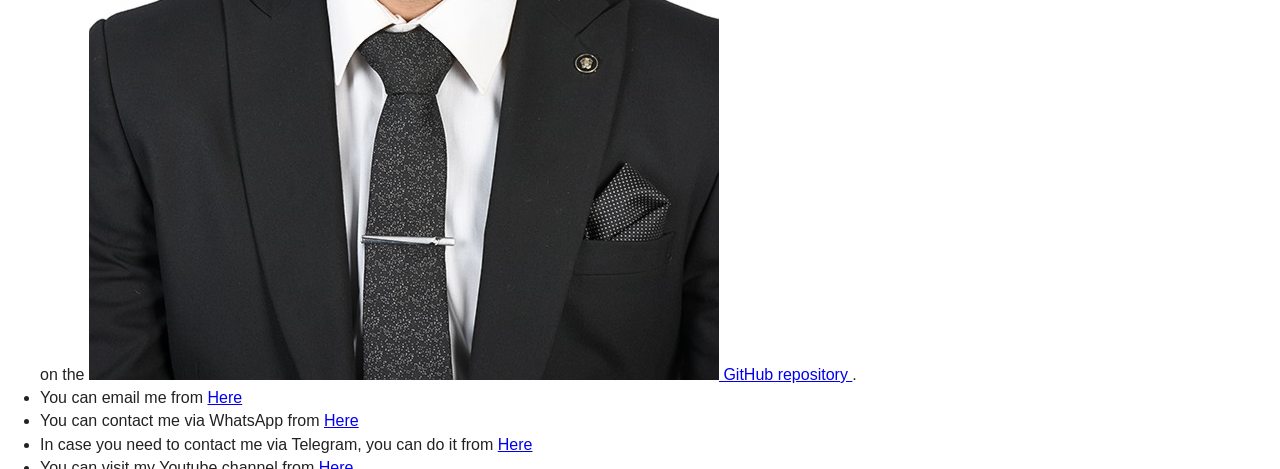
==== commit 1f520512: "Update Arabic and English user guides to reflect v1.3 release new features" ====
--- a/docs/en/eng.html
+++ b/docs/en/eng.html
@@ -15,7 +15,7 @@
             <h2>Table of Contents</h2>
             <ul>
                 <li><a href="#introduction">Introduction</a></li>
-                <li><a href="#v1.1update">v1.1: What's New</a></li>
+                <li><a href="#v1.3update">v1.3: What's New</a></li>
                 <li><a href="#features">Key Features</a></li>
                 <li><a href="#dialogs">Understanding the Interactive Dialogs</a></li>
                 <li><a href="#settings">Settings and Customization</a></li>
@@ -35,32 +35,34 @@
                 This add-on uses the <strong>Merriam-Webster Dictionary API</strong> because it offers a generous free plan of <strong>1,000 requests per day</strong>. This ensures the add-on can remain free and reliable for all users. As a non-profit project, using a service that does not require payment was a key consideration during the add-on's design phases.
             </p>
         </section>
-<section id="v1.1update">
-    <h2>v1.1: What's New</h2>
+<section id="v1.3update">
+    <h2>v1.3: What's New</h2>
     <p>
         This update introduces important stability fixes and improvements that make the add-on more reliable and easier to use.
     </p>
-
-    <h3>1. More Stable Play Button in the Definition Dialog</h3>
-    <p>
-        The Play button in the "Copy and Show Dialog" mode has been fully fixed. 
-        Previously, the button sometimes failed to appear, which made it impossible to listen to the pronunciation directly from the dialog. 
-        This issue is now resolved, and the button appears consistently every time, making pronunciation playback smoother and more dependable.
-    </p>
-
-    <h3>2. Major Improvements to Text Selection Handling</h3>
-    <p>
-        Text selection is now handled much more accurately across different applications.  
-        The add-on can now correctly detect selected words in editors like Notepad and WordPad, and it also works better inside bulleted and numbered lists.  
-        This fix solves a long-standing issue where the add-on sometimes ignored the selected word or picked an incomplete part of it.
-    </p>
-
-    <h3>3. New Layer-Based Shortcut System</h3>
-    <p>
-        Instead of using many global shortcuts that could conflict with other programs, version 1.1 introduces a cleaner and safer shortcut system.  
+    <h3>1. New Layer-Based Shortcut System</h3>
+    <p>
+        Instead of using many global shortcuts that may conflict with other programs, version 1.3 introduces a cleaner and safer shortcut system.  
         Now, you only need to press <code>Control+Shift+D</code> to enter the add-on’s <strong>main layer</strong>.  
         After entering this layer, you simply press a single letter (such as <code>a</code>, <code>d</code>, <code>t</code>, etc.) to perform the desired action.  
         This design keeps your keyboard clean, avoids shortcut conflicts, and makes the add-on easier to remember and use.
+    </p>
+
+    <h3>2. More Stable Play Button in the Definition Dialog</h3>
+    <p>
+        The Play button in the "Copy and Show Dialog" mode has been fully fixed. 
+        Previously, the button sometimes failed to appear, which made it impossible to listen to the pronunciation directly from the dialog. 
+        This issue is now resolved, and the button appears consistently every time, making pronunciation playback smoother and more dependable. Furthermore, to further enhance stability and streamline your workflow, you can now listen to the pronunciation of the word under your cursor immediately without needing to open the definition dialog at all; you can simply do it by pressing <code>P</code> inside the main layer. Note that this direct playback shortcut automatically depends on the same speed and volume settings currently configured within the Definition Dialog.
+    </p>
+
+    <h3>3. Major Improvements to Text Selection Handling</h3>
+    <p>
+        Text interaction is now faster and more intuitive. You are no longer required to manually highlight a word to look it up. Simply place your cursor at the beginning of the desired word, and the add-on will automatically detect it when you request a definition, pronunciation, synonyms, or antonyms. Furthermore,        text selection is now handled much more accurately across different applications; the add-on can now correctly detect selected words in editors like Notepad and WordPad, and it also works better inside bulleted and numbered lists. This fix solves a long-standing issue where the add-on sometimes ignored the selected word or picked an incomplete part of it.
+    </p>
+
+    <h3>4. Comprehensive Sound Scheme</h3>
+    <p>
+        The add-on introduces a comprehensive sound scheme to enhance interaction. While general sound effects such as those are related to search results and dialog navigation can be toggled on or off from the add-on's dedicated settings dialog within the NVDA settings panel, the specified sound effects for opening and closing the add-on's main layer are designed to function independently. This ensures you always receive audible confirmation of the layer's status, regardless of your general sound effects preferences.
     </p>
 </section>
 
@@ -110,14 +112,14 @@
 
             <h3>The Manual Search Dialog</h3>
             <p>
-                You can open it by pressing <code>NVDA+Alt+A</code>, this is ideal for words you want to type and search for manually.
+                You can open this dialog by entering the main layer (<code>Ctrl+Shift+D</code>) and then pressing <code>S</code>. This is ideal for words you want to type and search for manually. Once you type your query and press <strong>Enter</strong>, the search begins. As soon as the word is found, the focus automatically moves to the results area so you can start reading immediately. In case you are enabling the sound effects option from the add-on's settings dialog, a success sound will play to confirm that the result is successfully found.
             </p>
             <ul>
                 <li>
                     <strong>Flexible Search Types:</strong> It contains a combo box that allows you to specify what you are looking for: a <strong>definition</strong>, <strong>synonyms</strong>, or <strong>antonyms</strong>.
                 </li>
                 <li>
-                    <strong>Smart Auto-Search:</strong> This dialog has a convenient, time-saving feature. If you select text in the current open window before pressing <code>NVDA+Alt+A</code>, the dialog will automatically perform a search for that text the moment it opens. It then intelligently moves the focus directly to the results area, allowing you to start reading the information immediately without any extra steps.
+                    <strong>Smart Auto-Search:</strong> This dialog has a convenient, time-saving feature. If you select text in the current open window before pressing <code>S</code> after opening the add-on's main layer, the dialog will automatically perform a search for that text the moment it opens. It then intelligently moves the focus directly to the results area, allowing you to start reading the information immediately without any extra steps.
                 </li>
             </ul>
         </section>
@@ -128,8 +130,9 @@
                 To customize the add-on, go to the NVDA menu, then <strong>Preferences -> Settings -> MW Word Lexicon</strong> category.
             </p>
             <ul>
+                <li><strong>Enable Sound Effects:</strong> Toggles the add-on's sound feedback (audible cues for layer operations, dialog interactions, and errors) on or off according to your preference.</li>
                 <li><strong>History size:</strong> Sets the maximum number of lookups you want to store in the history.</li>
-                <li><strong>Cycle through history directly:</strong> Changes the behavior of the history shortcut (<code>Control+Shift+H</code>). When checked, each press cycles to the next history item and copies it automatically. When unchecked, it opens the history management dialog.</li>
+                <li><strong>Cycle through history directly:</strong> Changes the behavior of the history shortcut within the add-on's main layer (<code>H</code>). When checked, each press cycles to the next history item and copies it automatically. When unchecked, it opens the history management dialog.</li>
                 <li><strong>History retention period:</strong> Automatically deletes history items periodically at the specified time. For example, you can set it to keep items for only 7 days. If you wish to keep your history indefinitely, simply set its value to 0.</li>
             </ul>
         </section>
@@ -139,9 +142,10 @@
             
             <h3>General Shortcuts</h3>
            <p>
-    To use the add-on general shortcuts, you must first press <code>Control+Shift+D</code> to enter the add-on’s main layer.  
-    While inside this layer, press a single letter to perform an action such as getting a definition, showing synonyms, getting the Word of the Day, cycling history, and more.  
-    This system reduces shortcut conflicts with other applications and keeps the keyboard layout simple and organized.
+    To use the add-on general shortcuts, you must first press <code>Control+Shift+D</code> to enter the add-on’s main layer. While you are inside this layer, press a single letter to perform an action such as getting a definition, showing synonyms, getting the Word of the Day, cycling history, and more. This system reduces shortcut conflicts with other applications and keeps the keyboard layout simple and organized.
+</p>
+<p>
+To ensure a fluid workflow, the add-on's main layer is designed to stay open during repetitive tasks. To demonstrate, when you press <code>A</code> to cycle through output modes, the layer remains active for <strong>1.5 seconds</strong>, allowing you to switch modes rapidly without re-entering the layer. Similarly, if "Cycle through history" option is enabled through settings dialog, pressing <code>H</code> keeps the layer open for <strong>2 seconds</strong>, enabling you to browse and copy your history items quickly in succession.
 </p>
             <table>
                 <thead><tr><th>Shortcut</th><th>Action</th></tr></thead>
@@ -151,9 +155,11 @@
                     <tr><td><code>T</code></td><td>Get synonyms for the selected word in the window.</td></tr>
                     <tr><td><code>U</code></td><td>Get antonyms for the selected word in the window.</td></tr>
                     <tr><td><code>W</code></td><td>Get the Word of the Day.</td></tr>
+                    <tr><td><code>P</code></td><td>Listen to the pronunciation of the word that is under your cursor directly.</td></tr>
                     <tr><td><code>H</code></td><td>Show or cycle through history, depending on your preferred settings.</td></tr>
-                    <tr><td><code>A</code></td><td>Switch between the three "display/show" output modes.</td></tr>
+                    <tr><td><code>A</code></td><td>Switch between the three display output modes.</td></tr>
                     <tr><td><code>S</code></td><td>Open the manual search dialog.</td></tr>
+                    <tr><td><code>F1</code></td><td>Open the Add-on's User Guide in your browser.</td></tr>
                 </tbody>
             </table>
 
@@ -173,7 +179,7 @@
                 <thead><tr><th>Shortcut</th><th>Action</th></tr></thead>
                 <tbody>
                     <tr><td><code>Ctrl+C</code></td><td>Copy the currently focused history item.</td></tr>
-                    <tr><td><code>Ctrl+Shift+C</code></td><td>Copy all history items.</td></tr>
+                    <tr><td><code>Alt+Shift+C</code></td><td>Copy all history items.</td></tr>
                     <tr><td><code>Delete</code></td><td>Remove the currently focused history item.</td></tr>
                     <tr><td><code>Shift+Delete</code></td><td>Clear the entire history.</td></tr>
                     <tr><td><code>Escape</code></td><td>Close the dialog.</td></tr>
@@ -184,8 +190,9 @@
         <section id="important-notes">
             <h2>Important Notes</h2>
             <ul>
-                <li><strong>One Dialog at a Time:</strong> You must close any open add-on dialog before opening another to ensure smooth operation. If you try to open more than one dialog at the same time, the add-on will show an error message alerting you that there is an active dialog, and you cannot open any other dialog until the active one is closed first.</li>
-                <li><strong>Double-Press to Copy Mode:</strong> In "Display/Show Dialog" modes, pressing a lookup shortcut twice quickly copies the last result.</li>
+                <li><strong>One Dialog at a Time:</strong> You must close any open add-on dialog before opening another to ensure smooth operation. If you try to open more than one dialog at the same time, the add-on will show an error message alerting you that there is an active dialog, and you cannot open any other dialog until the active one is closed first. Additionally, if sound effects option is enabled in the settings, a distinct error sound will accompany this warning.</li>
+                <li>
+    <strong>Double-Press Mode Logic:</strong> When this mode is active, the layer remains open briefly after you request a definition, synonym, or antonym. This deliberate pause gives you a sufficient space to press the shortcut key a second time to be able to copy the output immediately.</li>
                 <li><strong>Internet Connection:</strong> An active internet connection is required for all lookups.</li>
             </ul>
         </section>
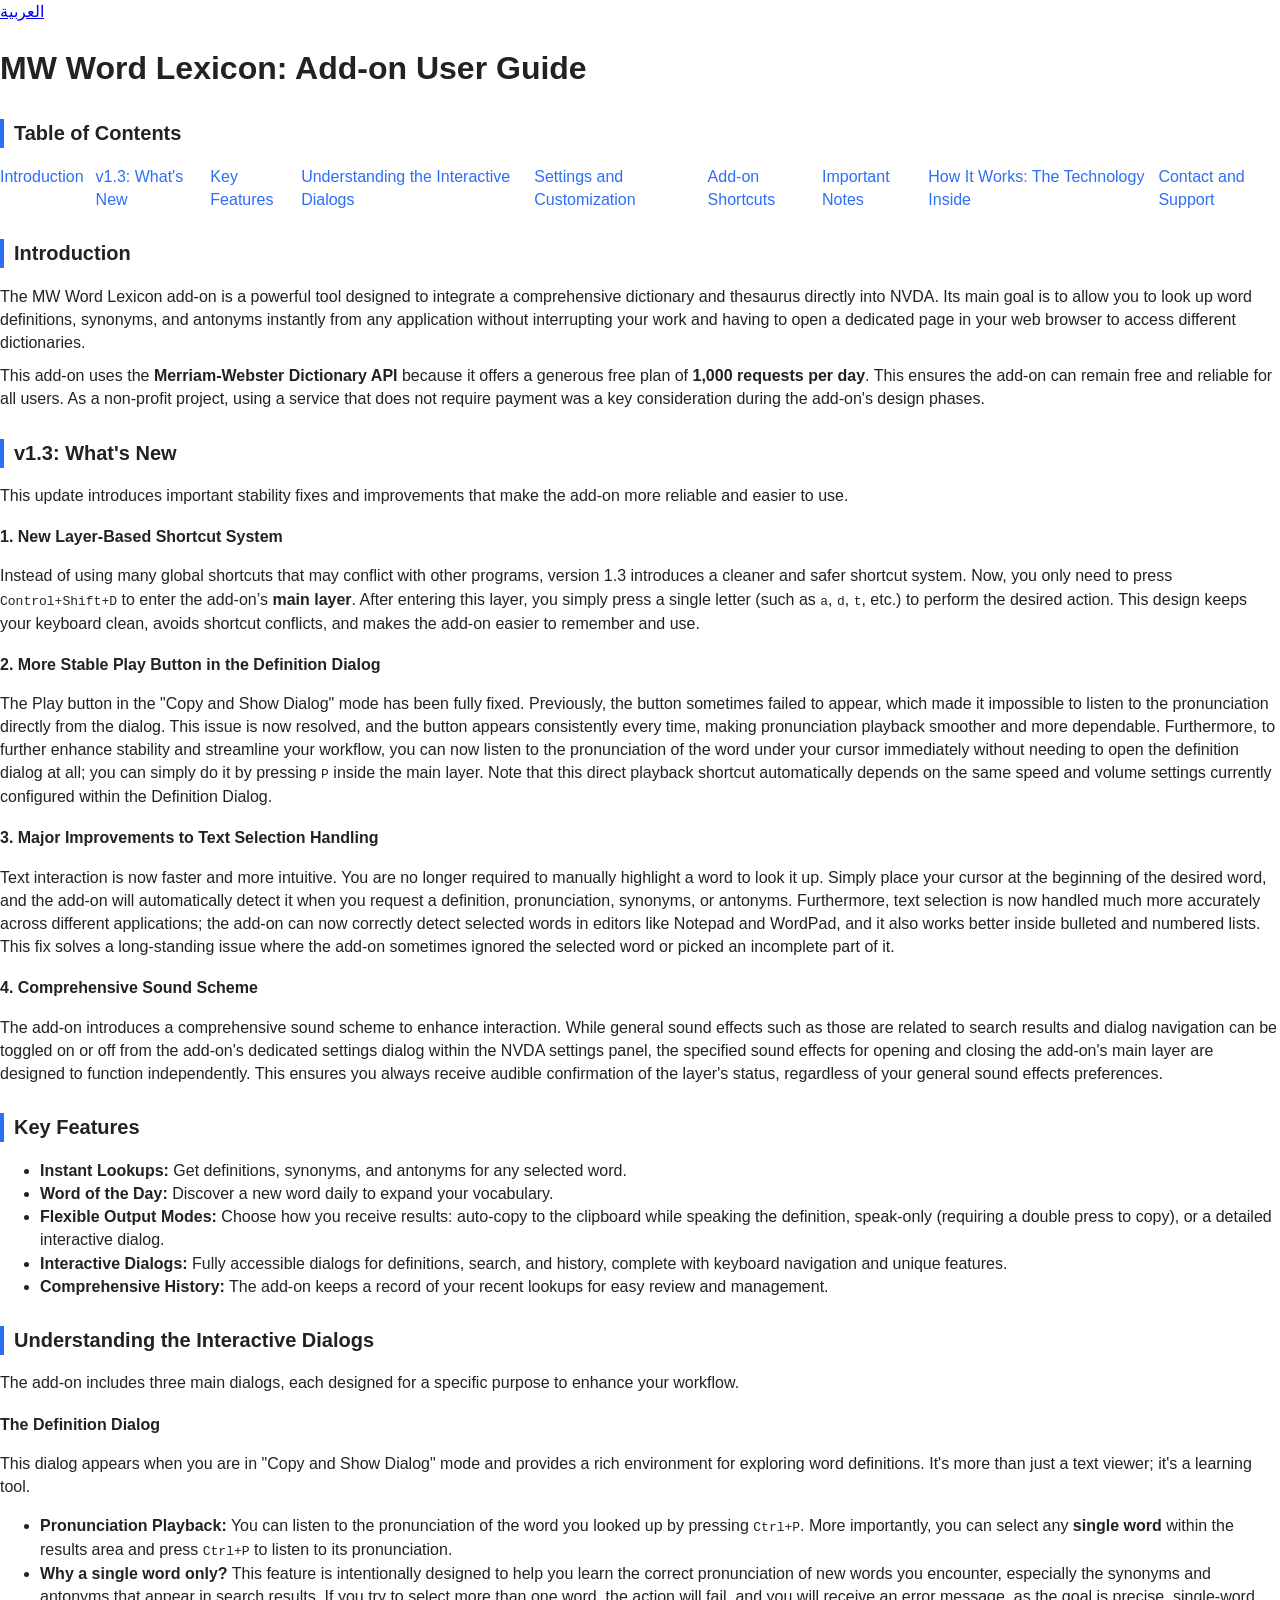
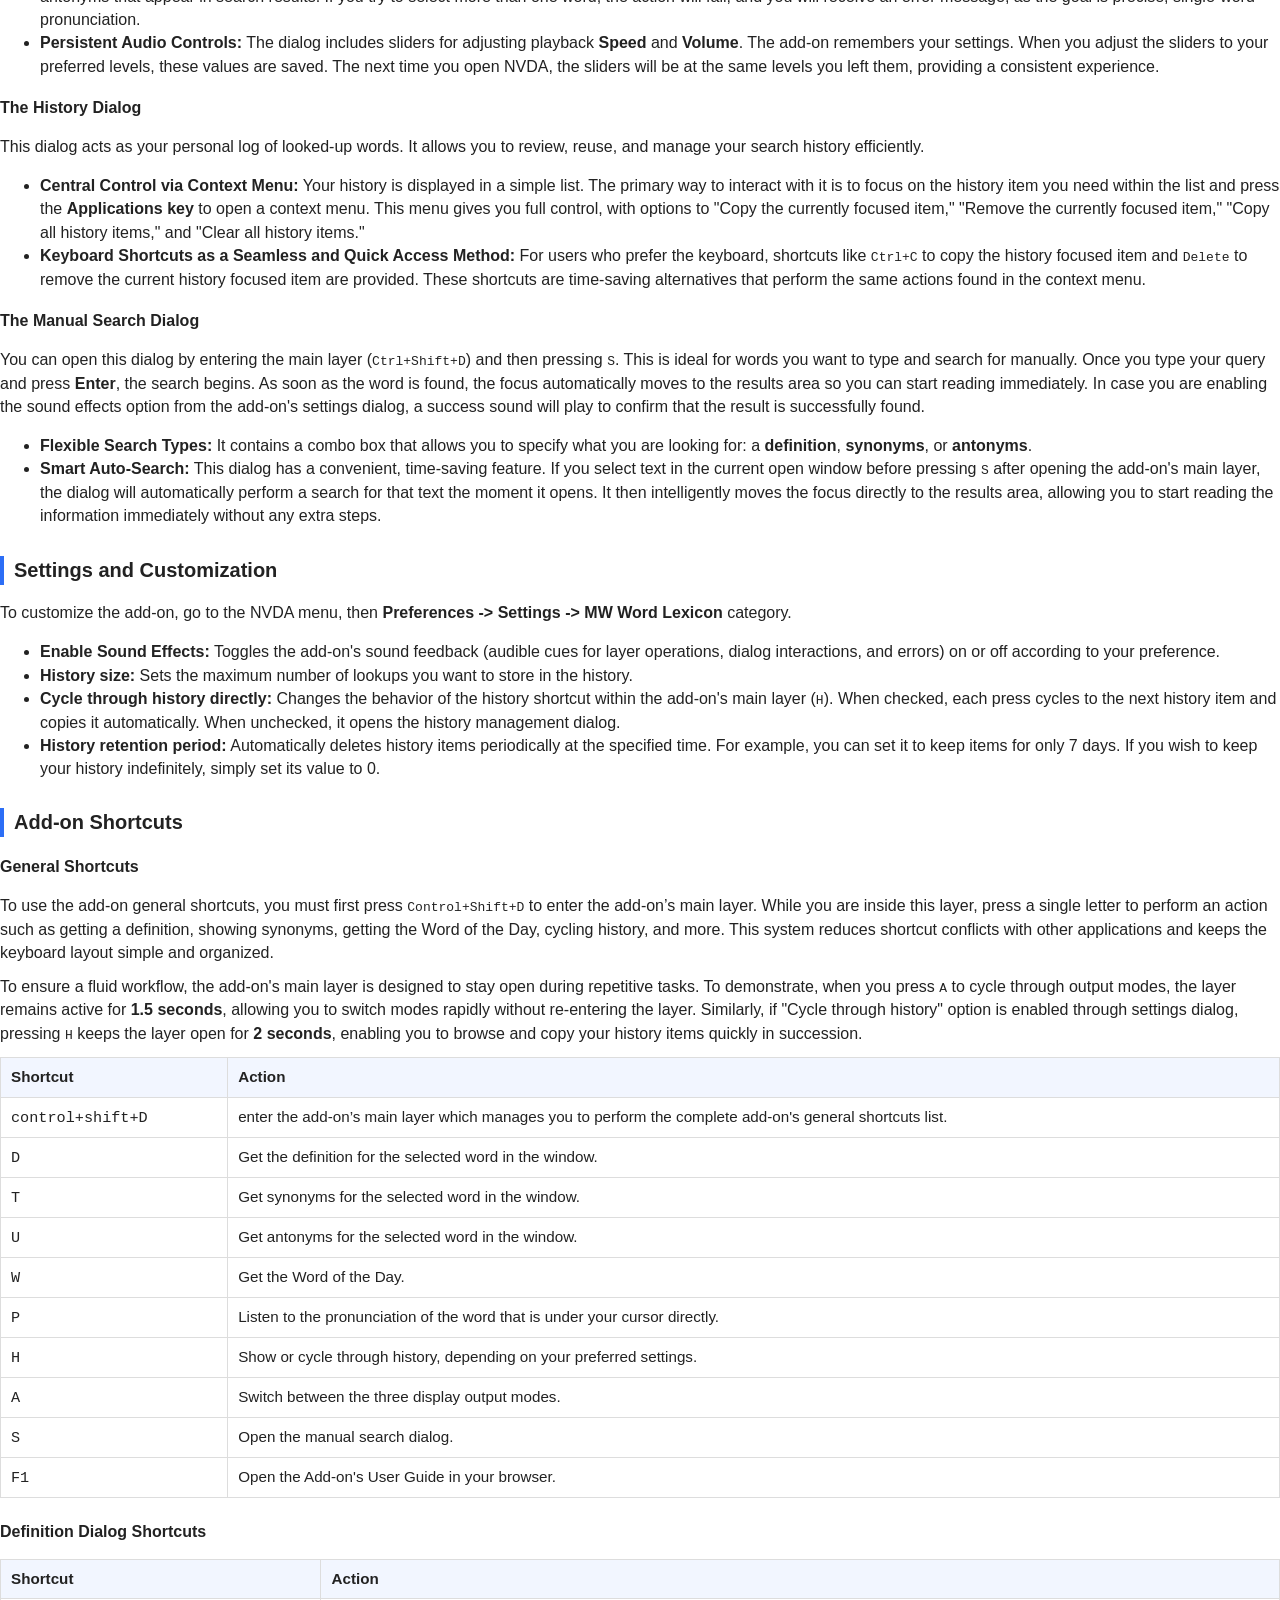
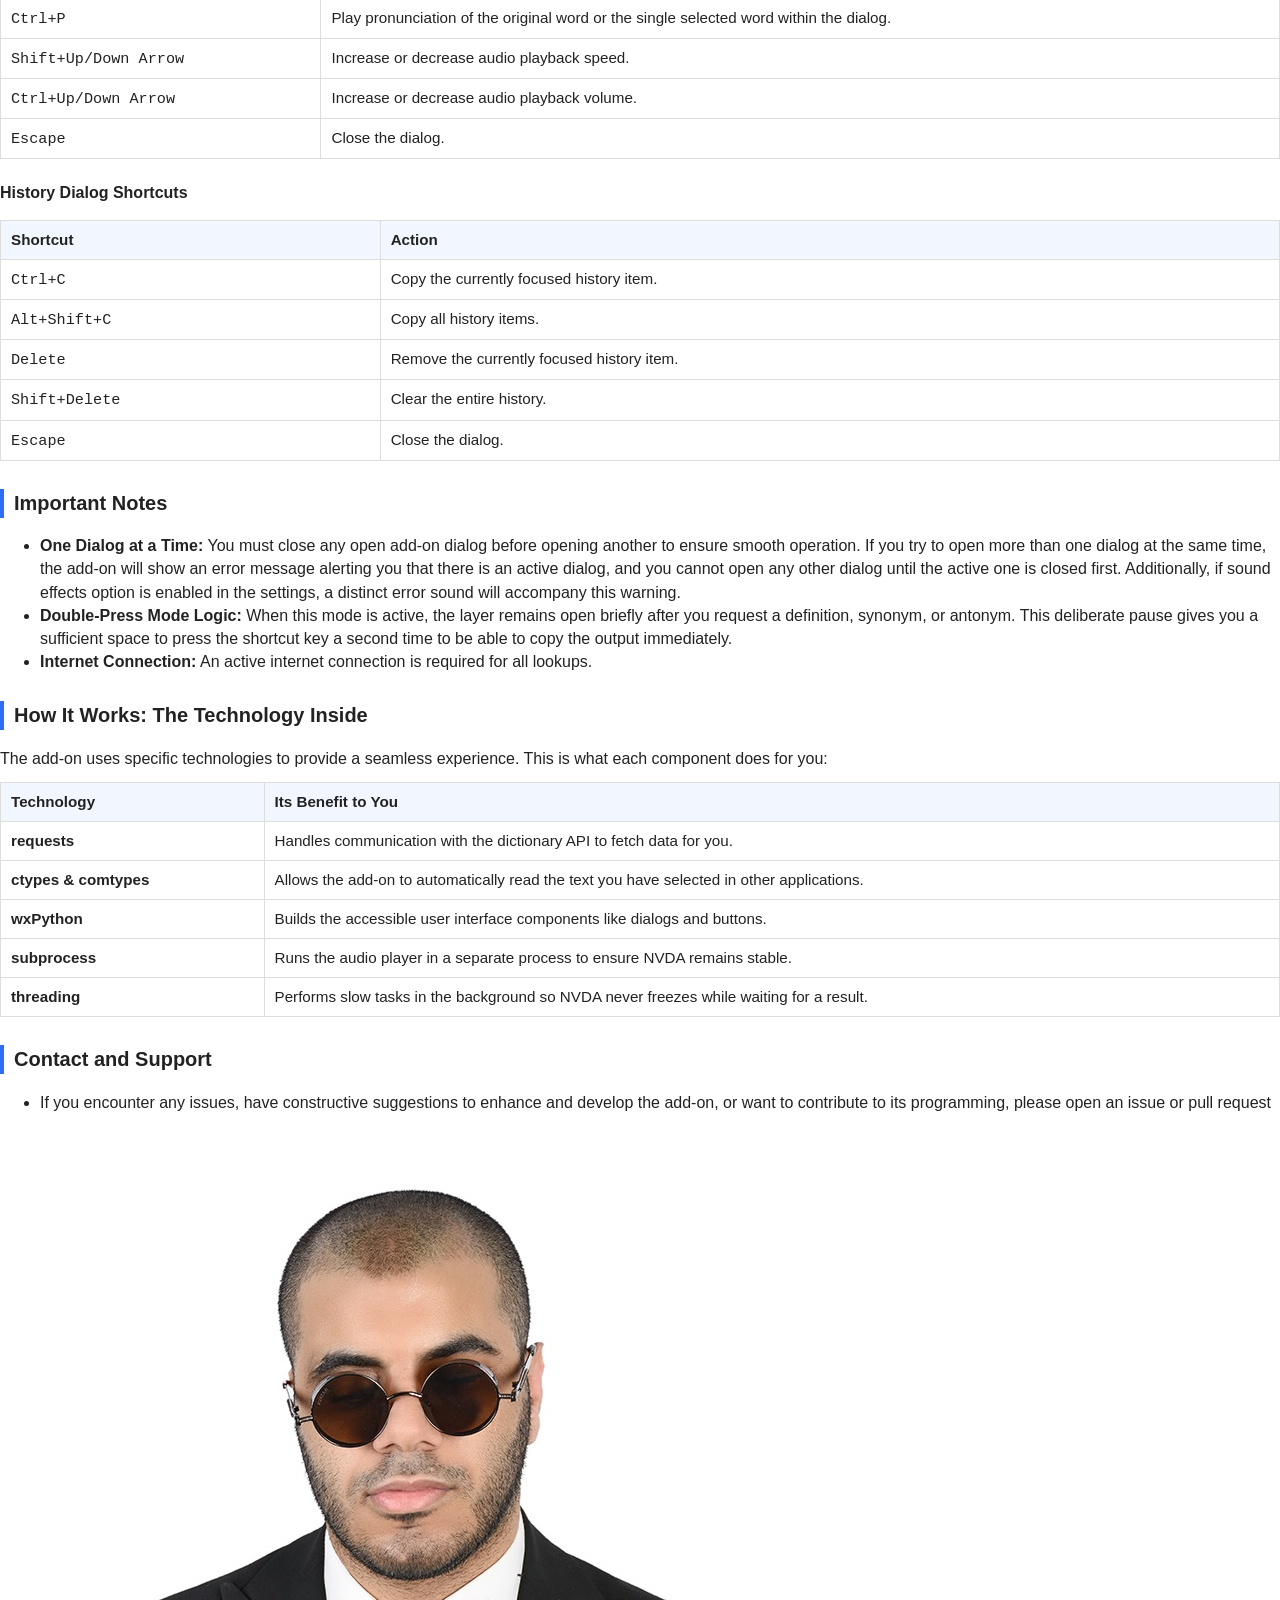
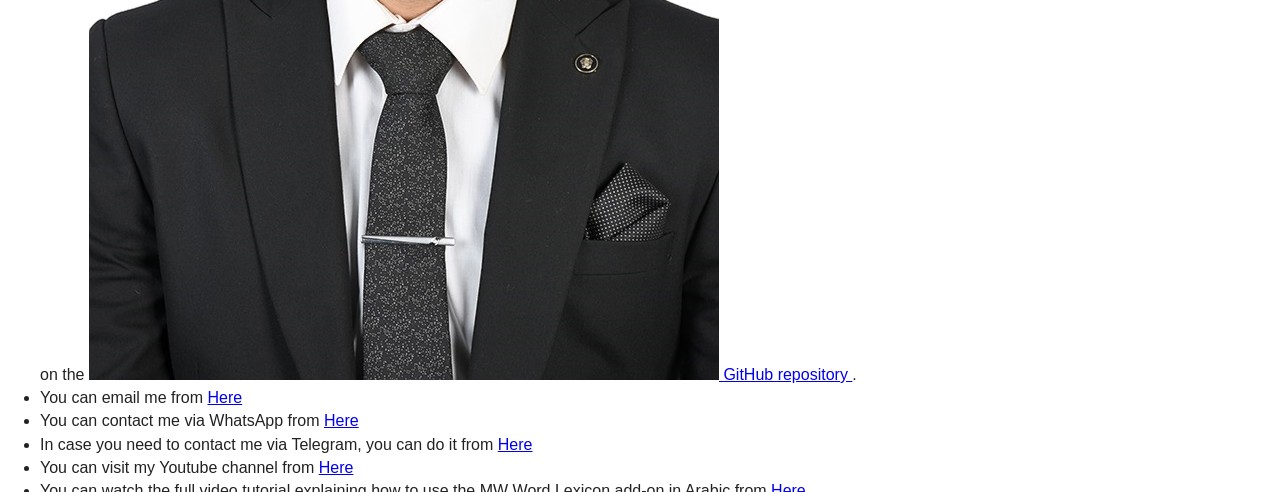
==== commit 703a6322: "Add Arabic video tutorial link to the Contact and Support section in the user guide from my youtube " ====
--- a/docs/en/eng.html
+++ b/docs/en/eng.html
@@ -246,6 +246,10 @@
                 <li>You can contact me via WhatsApp from <a href="https://wa.me/+201148467527">Here</a></li>
                 <li>In case you need to contact me via Telegram, you can do it from <a href="https://t.me/abdullahashraf4846">Here</a></li>
                 <li>You can visit my Youtube channel from <a href="https://www.youtube.com/@AbdullahAshraf-zc5dx">Here</a></li>
+<li>
+    You can watch the full video tutorial explaining how to use the MW Word Lexicon add-on in Arabic from 
+    <a href="https://youtu.be/tCNyqbxFJzY" target="_blank" rel="noopener noreferrer">Here</a>
+</li>
             </ul>
         </section>
     </div>
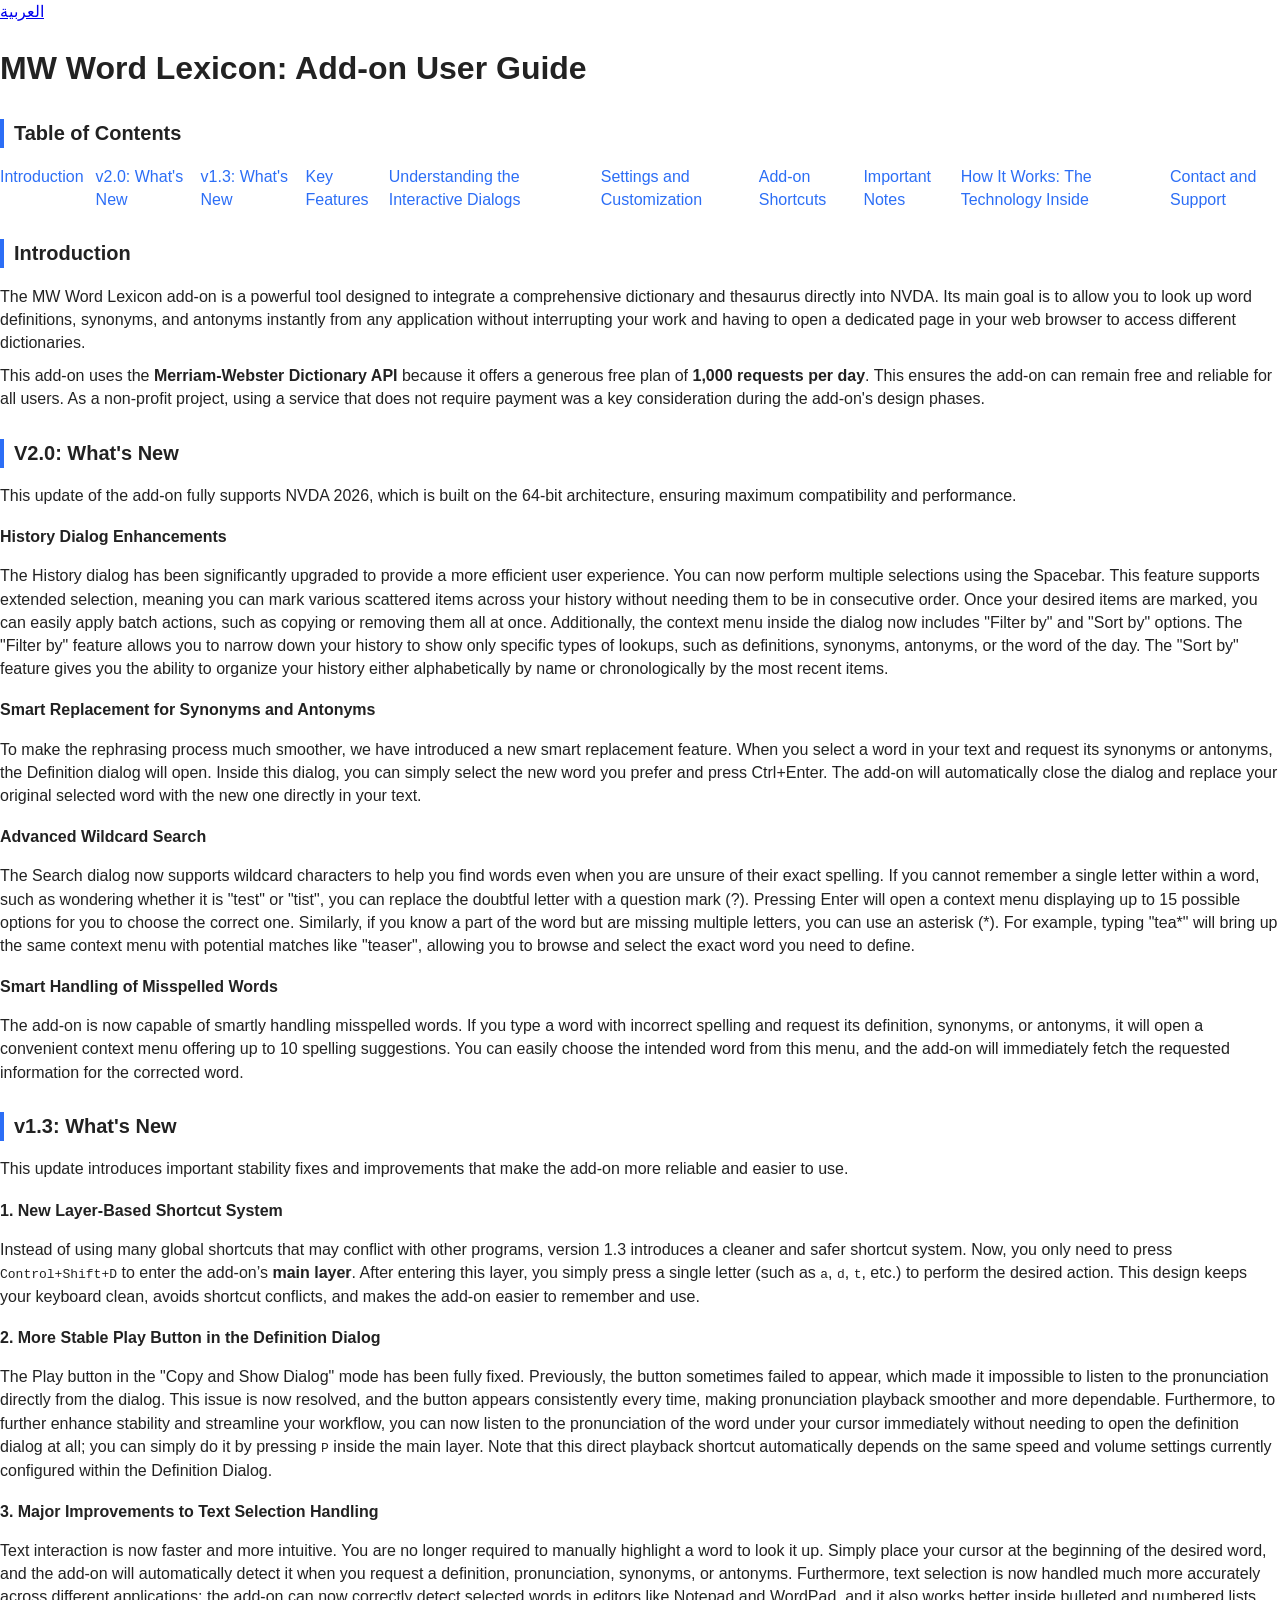
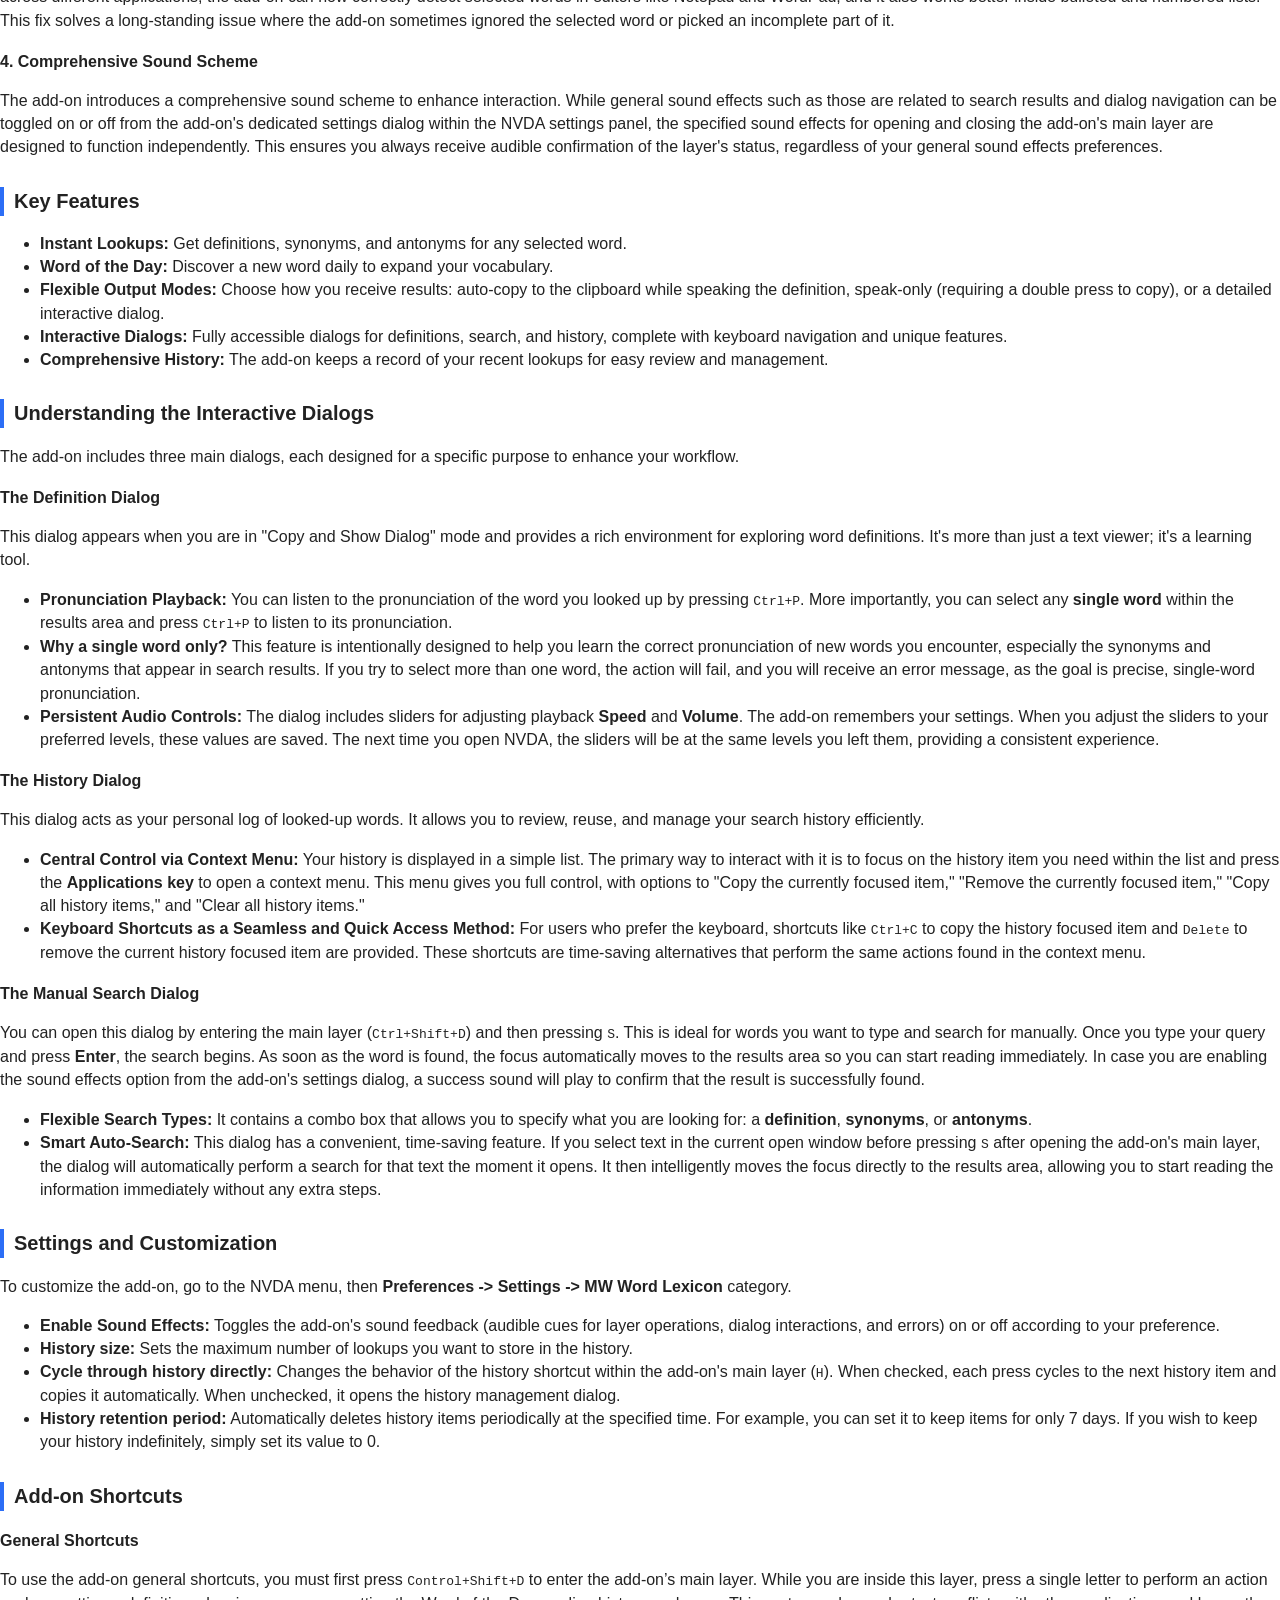
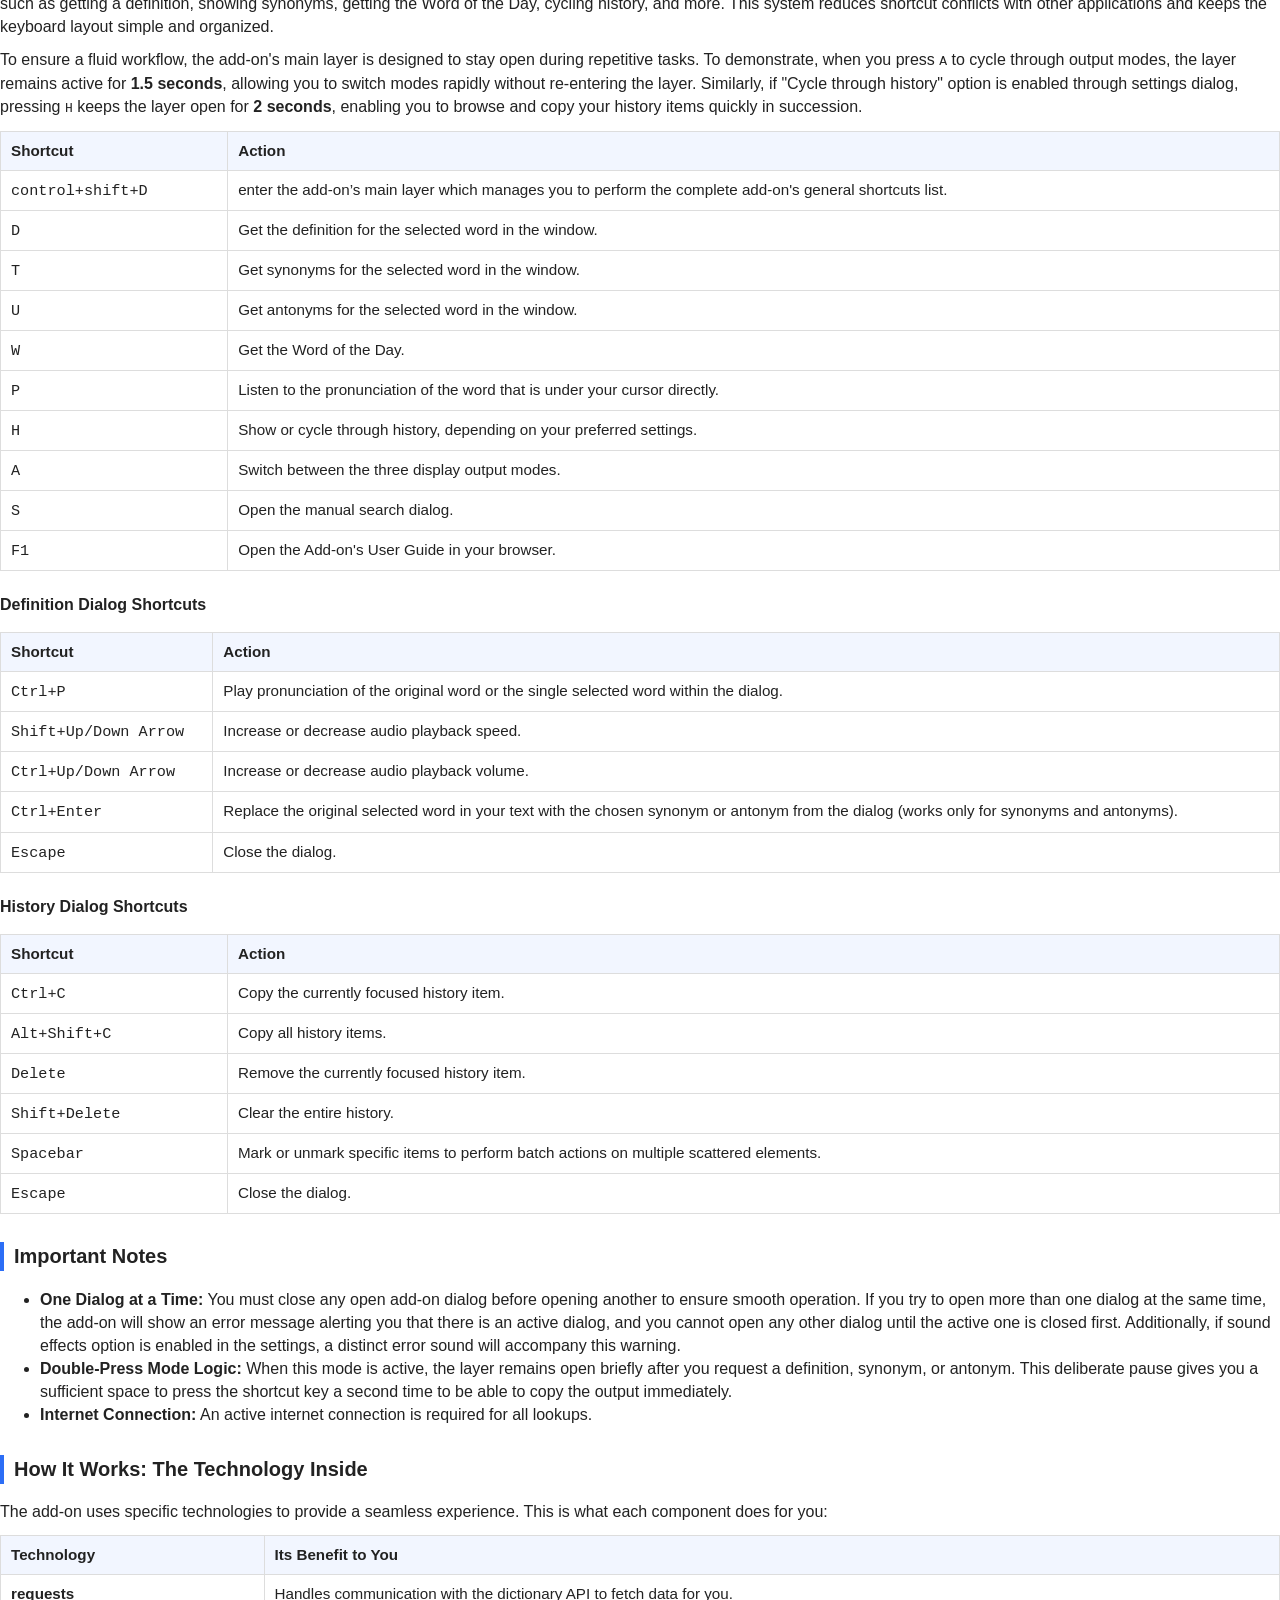
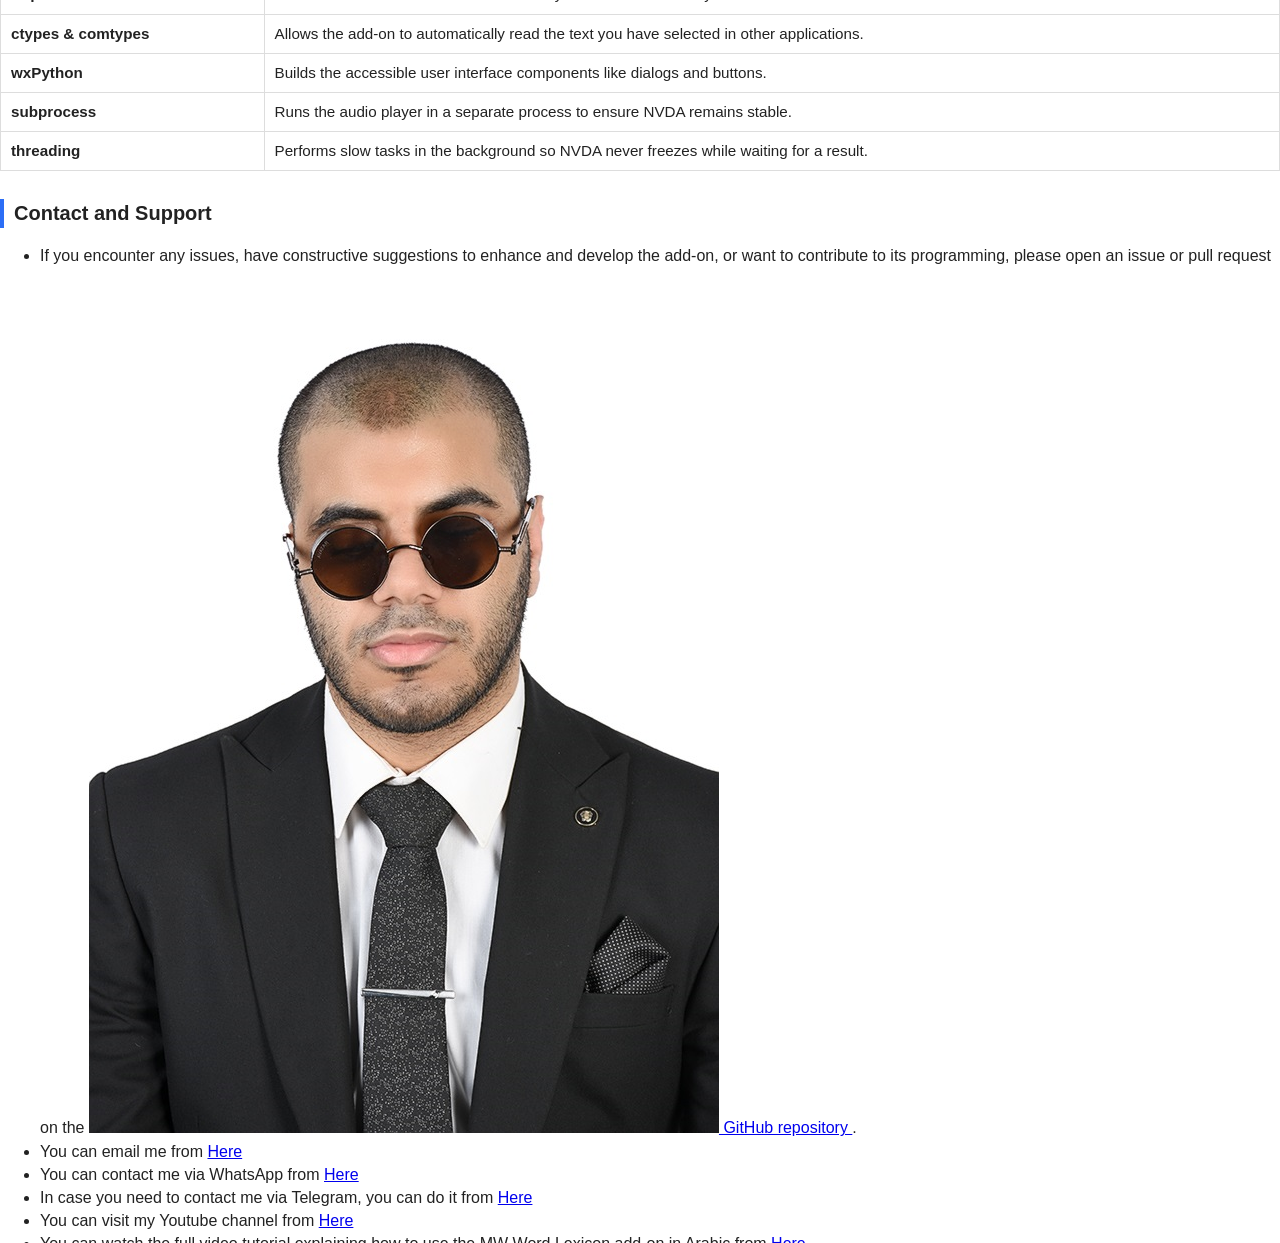
==== commit 2df2cce4: "update English and Arabic user guides with v2.0 new features and NVDA 2026 support" ====
--- a/docs/en/eng.html
+++ b/docs/en/eng.html
@@ -15,6 +15,7 @@
             <h2>Table of Contents</h2>
             <ul>
                 <li><a href="#introduction">Introduction</a></li>
+                <li><a href="#v2.0update">v2.0: What's New</a></li>
                 <li><a href="#v1.3update">v1.3: What's New</a></li>
                 <li><a href="#features">Key Features</a></li>
                 <li><a href="#dialogs">Understanding the Interactive Dialogs</a></li>
@@ -35,7 +36,25 @@
                 This add-on uses the <strong>Merriam-Webster Dictionary API</strong> because it offers a generous free plan of <strong>1,000 requests per day</strong>. This ensures the add-on can remain free and reliable for all users. As a non-profit project, using a service that does not require payment was a key consideration during the add-on's design phases.
             </p>
         </section>
-<section id="v1.3update">
+
+        <section id="v2.0update">
+            <h2>V2.0: What's New</h2>
+            <p>This update of the add-on fully supports NVDA 2026, which is built on the 64-bit architecture, ensuring maximum compatibility and performance.</p>
+            
+            <h3>History Dialog Enhancements</h3>
+            <p>The History dialog has been significantly upgraded to provide a more efficient user experience. You can now perform multiple selections using the Spacebar. This feature supports extended selection, meaning you can mark various scattered items across your history without needing them to be in consecutive order. Once your desired items are marked, you can easily apply batch actions, such as copying or removing them all at once. Additionally, the context menu inside the dialog now includes "Filter by" and "Sort by" options. The "Filter by" feature allows you to narrow down your history to show only specific types of lookups, such as definitions, synonyms, antonyms, or the word of the day. The "Sort by" feature gives you the ability to organize your history either alphabetically by name or chronologically by the most recent items.</p>
+            
+            <h3>Smart Replacement for Synonyms and Antonyms</h3>
+            <p>To make the rephrasing process much smoother, we have introduced a new smart replacement feature. When you select a word in your text and request its synonyms or antonyms, the Definition dialog will open. Inside this dialog, you can simply select the new word you prefer and press Ctrl+Enter. The add-on will automatically close the dialog and replace your original selected word with the new one directly in your text.</p>
+            
+            <h3>Advanced Wildcard Search</h3>
+            <p>The Search dialog now supports wildcard characters to help you find words even when you are unsure of their exact spelling. If you cannot remember a single letter within a word, such as wondering whether it is "test" or "tist", you can replace the doubtful letter with a question mark (?). Pressing Enter will open a context menu displaying up to 15 possible options for you to choose the correct one. Similarly, if you know a part of the word but are missing multiple letters, you can use an asterisk (*). For example, typing "tea*" will bring up the same context menu with potential matches like "teaser", allowing you to browse and select the exact word you need to define.</p>
+
+            <h3>Smart Handling of Misspelled Words</h3>
+            <p>The add-on is now capable of smartly handling misspelled words. If you type a word with incorrect spelling and request its definition, synonyms, or antonyms, it will open a convenient context menu offering up to 10 spelling suggestions. You can easily choose the intended word from this menu, and the add-on will immediately fetch the requested information for the corrected word.</p>
+        </section>
+
+        <section id="v1.3update">
     <h2>v1.3: What's New</h2>
     <p>
         This update introduces important stability fixes and improvements that make the add-on more reliable and easier to use.
@@ -170,6 +189,7 @@
                     <tr><td><code>Ctrl+P</code></td><td>Play pronunciation of the original word or the single selected word within the dialog.</td></tr>
                     <tr><td><code>Shift+Up/Down Arrow</code></td><td>Increase or decrease audio playback speed.</td></tr>
                     <tr><td><code>Ctrl+Up/Down Arrow</code></td><td>Increase or decrease audio playback volume.</td></tr>
+<tr><td><code>Ctrl+Enter</code></td><td>Replace the original selected word in your text with the chosen synonym or antonym from the dialog (works only for synonyms and antonyms).</td></tr>
                     <tr><td><code>Escape</code></td><td>Close the dialog.</td></tr>
                 </tbody>
             </table>
@@ -182,6 +202,7 @@
                     <tr><td><code>Alt+Shift+C</code></td><td>Copy all history items.</td></tr>
                     <tr><td><code>Delete</code></td><td>Remove the currently focused history item.</td></tr>
                     <tr><td><code>Shift+Delete</code></td><td>Clear the entire history.</td></tr>
+                    <tr><td><code>Spacebar</code></td><td>Mark or unmark specific items to perform batch actions on multiple scattered elements.</td></tr>
                     <tr><td><code>Escape</code></td><td>Close the dialog.</td></tr>
                 </tbody>
             </table>
